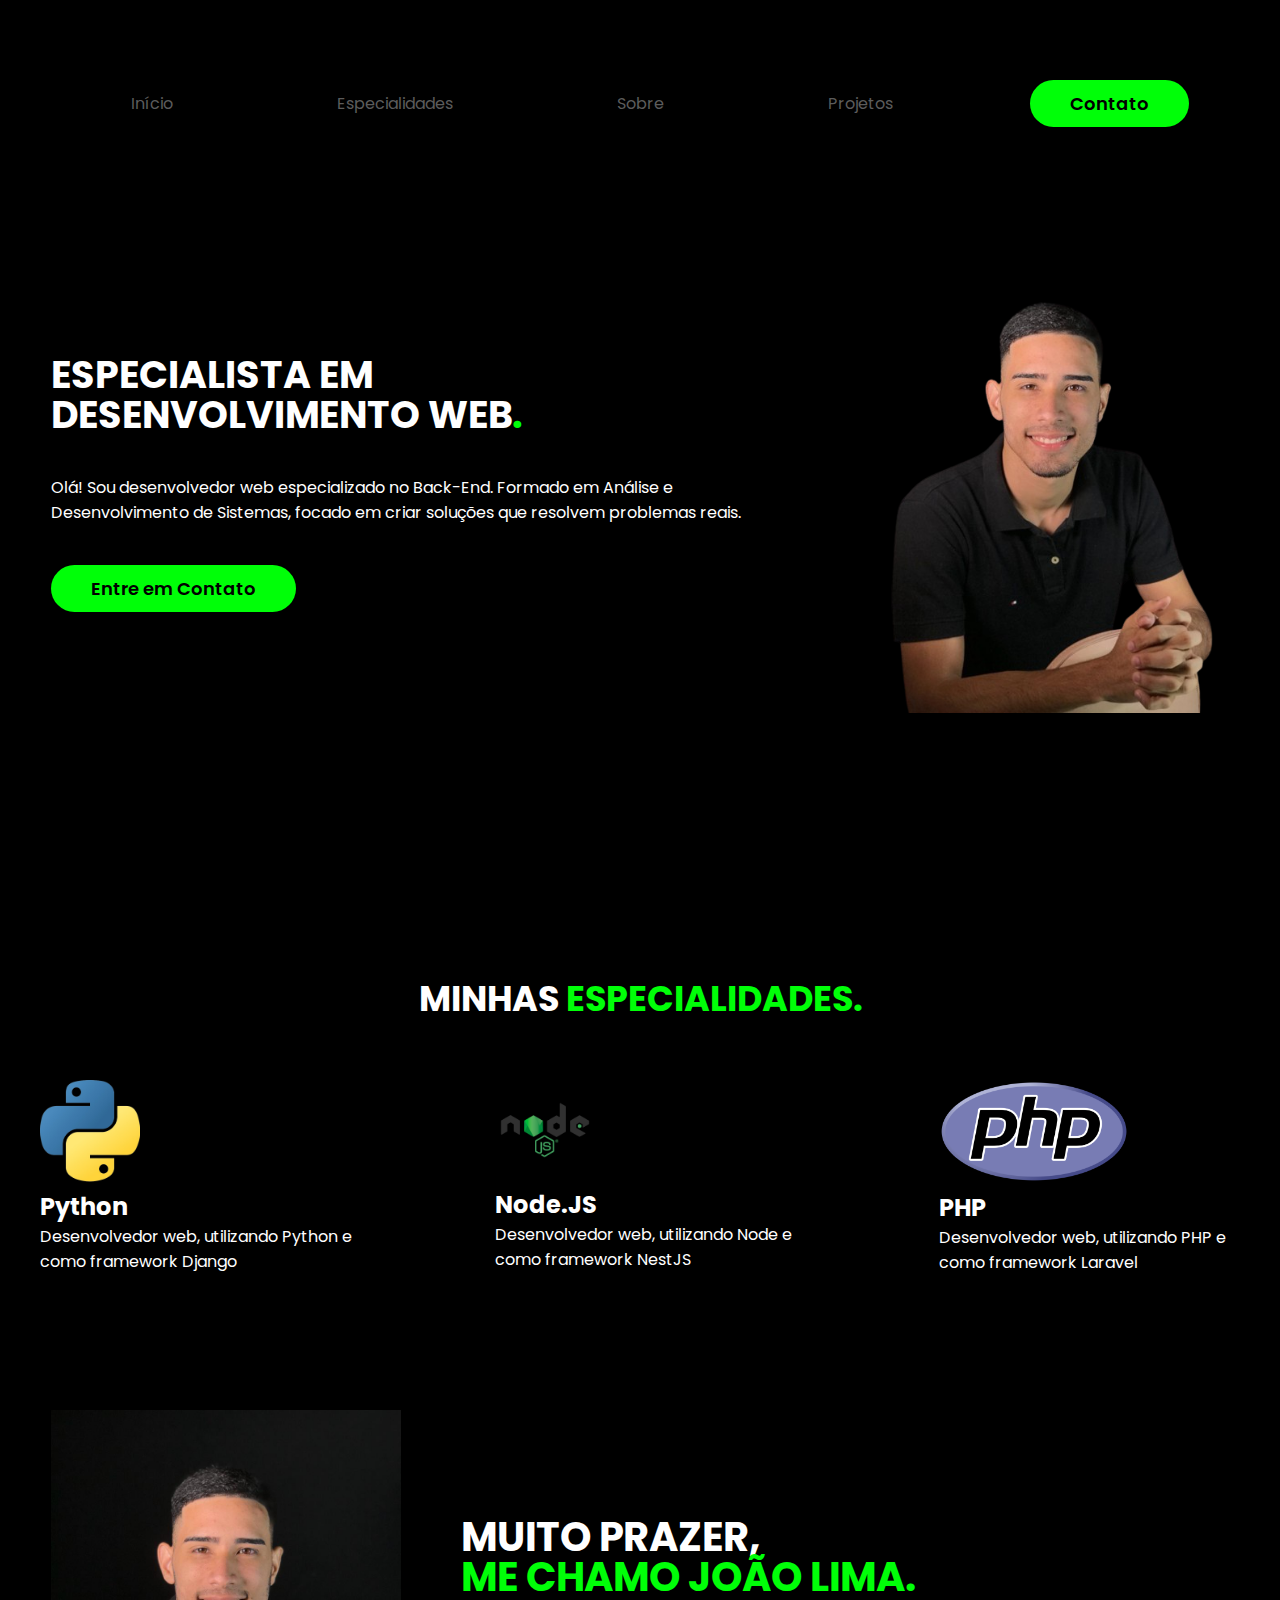
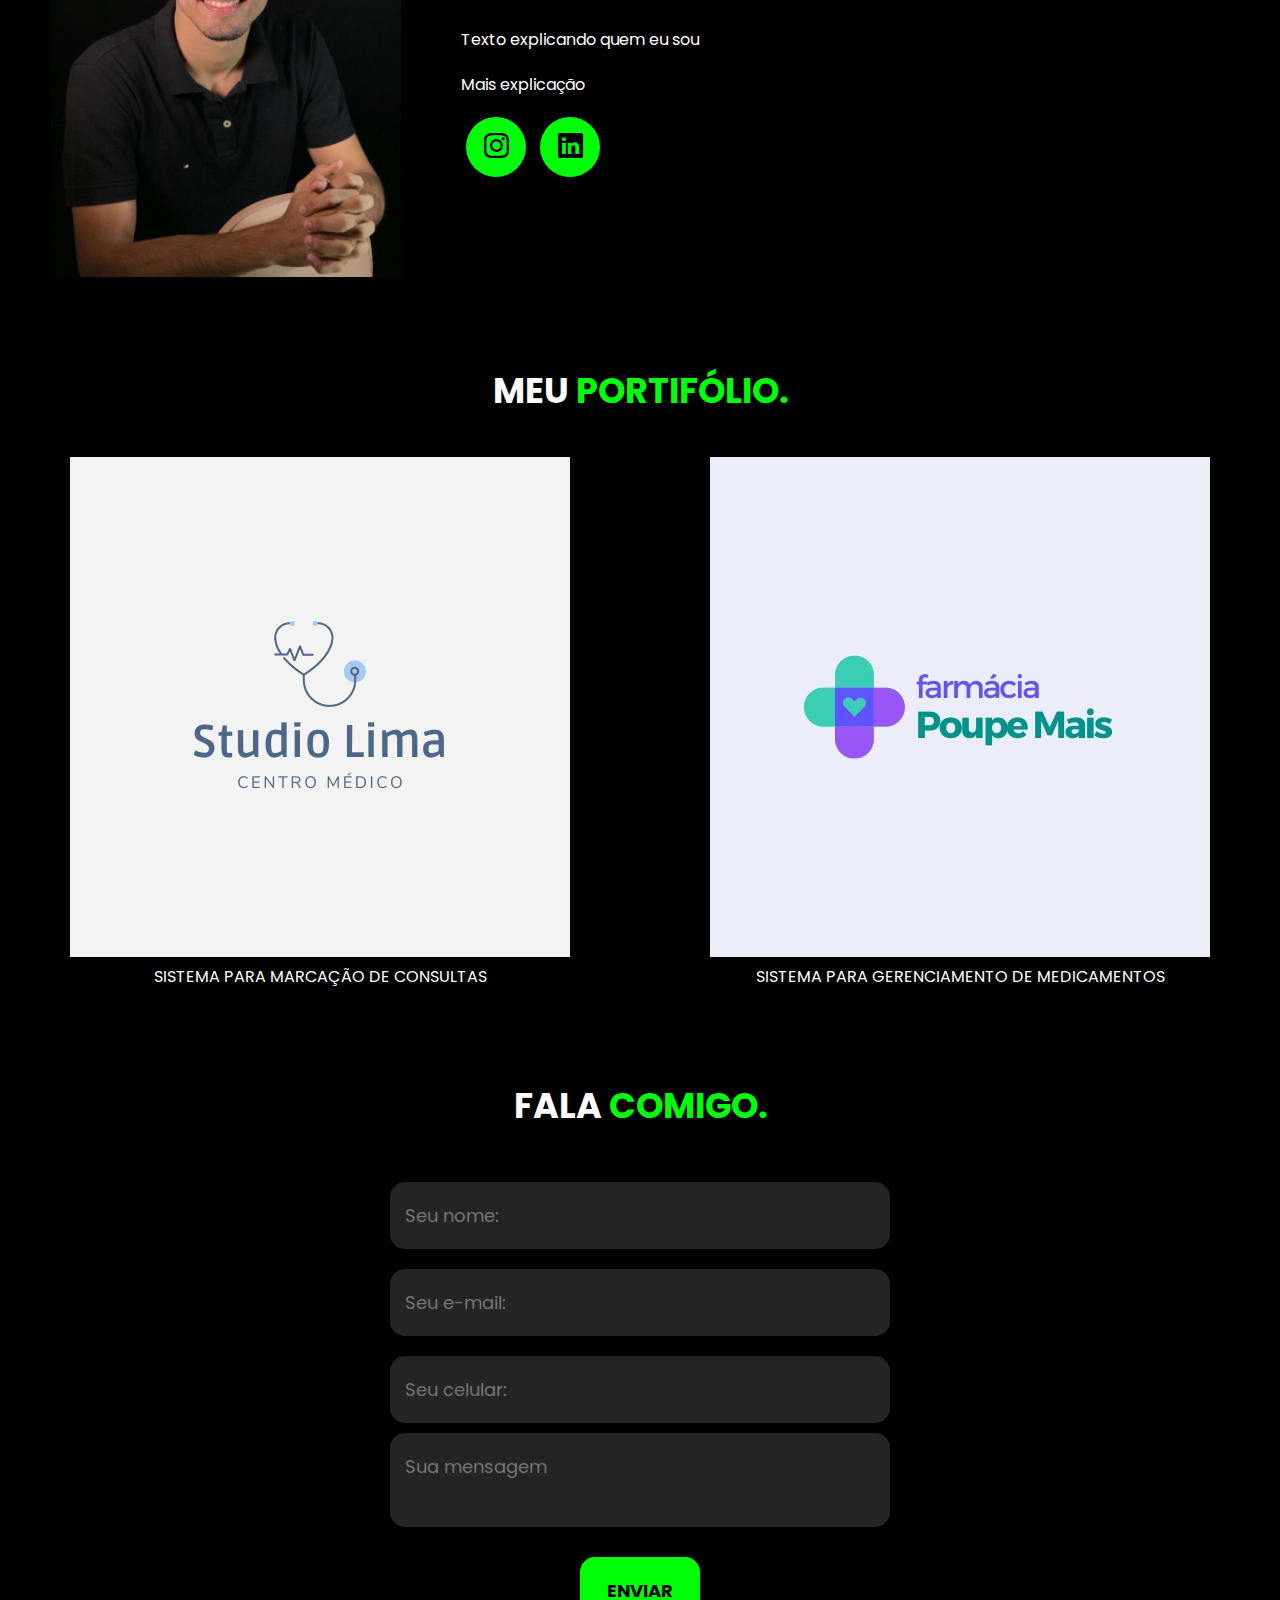
==== index.html @ d86c65b1 "Feat:navbar working" ====
<!DOCTYPE html>
<html lang="pt-br">
<head>
    <meta charset="UTF-8">
    <meta name="viewport" content="width=device-width, initial-scale=1.0">
    <link rel="preconnect" href="https://fonts.googleapis.com">
    <link rel="preconnect" href="https://fonts.gstatic.com" crossorigin>
    <link href="https://fonts.googleapis.com/css2?family=Poppins:ital,wght@0,100;0,200;0,300;0,400;0,500;0,600;0,700;0,800;0,900;1,100;1,200;1,300;1,400;1,500;1,600;1,700;1,800;1,900&display=swap" rel="stylesheet">
    <link rel="stylesheet" href="https://cdn.jsdelivr.net/npm/bootstrap-icons@1.11.3/font/bootstrap-icons.min.css">
    <link rel="stylesheet" href="style.css">
    <title>Portfólio</title>
</head>
<body>
    <header>
        <div class="interface">
            <nav class="menu-desktop">
                <ul>
                    <li><a href="#inicio">Início</a></li>
                    <li><a href="#especialidades">Especialidades</a></li>
                    <li><a href="#sobre">Sobre</a></li>
                    <li><a href="#projetos">Projetos</a></li>
                </ul>
            </nav>

            <div class="btn-contato">
                <a href="#contato">
                    <button>Contato</button>
                </a>
            </div>
        </div><!--Interface-->
    </header>

    <main>
        <section id="inicio" class="topo-do-site">
            <div class="interface">
                <div class="flex">
                    <div class="txt-topo-site">
                        <h1>ESPECIALISTA EM<br> DESENVOLVIMENTO WEB<span>.</span></h1>
                        <p>Olá! Sou desenvolvedor web especializado no Back-End.
                           Formado em Análise e Desenvolvimento de Sistemas, focado em criar soluções que resolvem problemas reais.</p>

                        <div class="btn-contato">
                            <a href="#contato">
                                <button>Entre em Contato</button>
                            </a>
                        </div>
                    </div>

                    <div class="img-topo-site">
                        <img src="images/Eu.lima.png" alt="">
                    </div>
                </div>
            </div>
        </section>

        <section id="especialidades" class="especialidades">
            <div class="interface">
                <h2 class="titulo">MINHAS <span>ESPECIALIDADES.</span></h2>
                <div class="flex">
                    <div class="especialidades-box">
                        <img src="images/py.png" alt="Python">
                        <h2>Python</h2>
                        <p>Desenvolvedor web, utilizando Python e como framework Django</p>
                    </div>
                    <div class="especialidades-box">
                        <img src="images/node.png" alt="Node">
                        <h2>Node.JS</h2>
                        <p>Desenvolvedor web, utilizando Node e como framework NestJS</p>
                    </div>
                    <div class="especialidades-box2">
                        <img src="images/php.png" alt="Python">
                        <h2>PHP</h2>
                        <p>Desenvolvedor web, utilizando PHP e como framework Laravel</p>
                    </div>
                </div>
            </div>
        </section>

        <section id="sobre" class="sobre">
            <div class="interface">
                <div class="flex">
                    <div class="img-sobre">
                        <img src="images/Eu.jpeg" alt="">
                    </div>

                    <div class="txt-sobre">
                        <h2>MUITO PRAZER, <span>ME CHAMO JOÃO LIMA.</span></h2>
                        <p>Texto explicando quem eu sou</p>
                        <p>Mais explicação </p>
                        <div class="btn-social">
                            <a href="https://www.instagram.com/jotapelima__/" target="_blank"><button><i class="bi bi-instagram"></i></button></a>
                            <a href="https://www.linkedin.com/in/joao-pedro-fontinele-lima-200ba1253/" target="_blank"><button><i class="bi bi-linkedin"></i></button></a>
                        </div>
                    </div>
                </div>
            </div>
        </section>

        <section id="projetos" class="portifolio">
            <div class="interface">
                <h2 class="titulo">MEU <span>PORTIFÓLIO.</span></h2>
                <div class="flex-container">
                    <div class="port-item">
                        <div class="img-port">
                            <a href="https://clinicalima.netlify.app" target="_blank">
                                <img src="images/clinica.png" alt="">
                            </a>
                        </div>
                        <div class="txt-port">
                            <p>SISTEMA PARA MARCAÇÃO DE CONSULTAS</p>
                        </div>
                    </div>
                    <div class="port-item">
                        <div class="img-port2">
                            <a href="https://github.com/jplima10/Teste-HotSat" target="_blank">
                                <img src="images/farmacia.jpeg" alt="">
                            </a>
                        </div>
                        <div class="txt-port">
                            <p>SISTEMA PARA GERENCIAMENTO DE MEDICAMENTOS</p>
                        </div>
                    </div>
                </div>
            </div>
        </section>

        <section id="contato" class="formulario">
            <div class="interface">
                <h2 class="titulo">FALA <span>COMIGO.</span></h2>
        
                <form action="https://formsubmit.co/8e08e026484fd8a850894fbdd96167c8"  method="POST" >
                    <label for="nome"></label>
                    <input type="text" name="nome" id="nome" placeholder="Seu nome:" required>
                    <label for="email"></label>
                    <input type="email" name="email" id="email" placeholder="Seu e-mail:" required>
                    <label for="telefone"></label>
                    <input type="text" name="telefone" id="telefone" placeholder="Seu celular:">
                    <textarea name="mensagem" id="mensagem" placeholder="Sua mensagem" required></textarea>
                    <div class="btn-enviar"><input type="submit" value="ENVIAR"></div>
                </form>
            </div>
        </section>
        
    </main>
    <script src="https://cdn.jsdelivr.net/npm/bootstrap@5.3.3/dist/js/bootstrap.bundle.min.js" integrity="sha384-YvpcrYf0tY3lHB60NNkmXc5s9fDVZLESaAA55NDzOxhy9GkcIdslK1eN7N6jIeHz" crossorigin="anonymous"></script>
</body>
</html>
---- style.css ----
/* Estilizações Gerais */
* {
    margin: 0;
    padding: 0;
    box-sizing: border-box;
    font-family: 'Poppins', sans-serif;
}

html {
    scroll-behavior: smooth;
}

body {
    background-color: #000;
    height: 100vh;
}

.interface {
    max-width: 1280px;
    margin: 0 auto;
}

.flex {
    display: flex;
}

.btn-contato button {
    padding: 10px 40px;
    font-size: 18px;
    font-weight: 600;
    background-color: #00FF08;
    border: 0;
    border-radius: 30px;
    cursor: pointer;
    transition: .2s;
}

button:hover, form .btn-enviar input:hover {
    box-shadow: 0px 0px 8px #00ff08c7;
    transform: scale(1.09);
}

.interface .logo {
    height: 20%;
}

h2.titulo {
    color: #fff;
    font-size: 35px;
    text-align: center;
}

h2.titulo span {
    color: #00FF08;
}

/* Estilo do Cabeçalho */
header {
    padding: 40px 4%;
}

header > .interface {
    display: flex;
    align-items: center;
    justify-content: space-between;
}

header a {
    color: #5c5c5c;
    text-decoration: none;
    display: inline-block;
    padding: 40px;
}

header a:hover {
    color: #fff;
    transform: scale(1.09);
    transition: .2s;
}

header nav ul {
    list-style-type: none;
}

header nav ul li {
    display: inline-block;
    padding: 0 40px;
}

/* Estilo do Topo Do Site */
section.topo-do-site {
    padding: 40px 4%;
}

section.topo-do-site .flex {
    align-items: center;
    justify-content: center;
    gap: 90px;
}

.topo-do-site h1 {
    color: #fff;
    font-size: 38px;
    line-height: 40px;
}

.topo-do-site .txt-topo-site h1 span {
    color: #00FF08;
}

.topo-do-site .txt-topo-site p {
    color: #fff;
    margin: 40px 0;
}

.topo-do-site .img-topo-site img {
    position: relative;
    width: 350px;
}

/* Estilo Das Especialidades */
section.especialidades {
    padding-top: 212px;
}

section.especialidades .flex {
    gap: 60px;
}

.especialidades .especialidades-box {
    color: #fff;
    padding: 40px;
    border-radius: 20px;
    transition: .2s;
}

.especialidades .especialidades-box:hover {
    transform: scale(1.05);
    box-shadow: 0 0 8px #ffffff78;
}

.especialidades .especialidades-box img {
    width: 100px;
}

.especialidades .especialidades-box {
    margin: 15px 0;
}

.especialidades .especialidades-box2 {
    color: #fff;
    padding: 40px;
    border-radius: 20px;
    transition: .2s;
}

.especialidades .especialidades-box2:hover {
    transform: scale(1.05);
    box-shadow: 0 0 8px #ffffff78;
}

.especialidades .especialidades-box2 img {
    width: 190px;
}

.especialidades .especialidades-box2 {
    margin: 15px 0;
}

/* Estilo do Sobre */
section.sobre {
    padding: 80px 4%;
}

section.sobre .flex {
    align-items: center;
    gap: 60px;
}

.sobre .img-sobre img {
    width: 350px;
}

.sobre .txt-sobre {
    color: #fff;
}

.sobre .txt-sobre h2 {
    font-size: 40px;
    line-height: 40px;
    margin-bottom: 30px;
}

.sobre .txt-sobre h2 span {
    color: #00FF08;
    display: block;
}

.sobre .txt-sobre p {
    margin: 20px 0;
    text-align: justify;
}

.sobre .txt-sobre .btn-social button {
    width: 60px;
    height: 60px;
    border-radius: 50%;
    border: none;
    background-color: #00FF08;
    font-size: 25px;
    cursor: pointer;
    margin: 0 5px;
    transition: .2s;
}

/* Estilo do Portfólio */
.flex-container {
    display: flex;
    flex-wrap: wrap;
    justify-content: space-between; 
}

.port-item {
    flex: 1 1 30%;
    margin: 10px;
    display: flex;
    flex-direction: column;
    align-items: center;
}

.img-port img, .img-port2 img {
    width: 100%;
    height: auto;
    margin-top: 30px;
}

.txt-port {
    margin-top: 10px;
    text-align: center;
    margin: 0;
    color: #fff;
}

/* Estilo do Formulário */
section.formulario {
    padding: 80px 4%;
}

form {
    max-width: 500px;
    margin: 0 auto;
    display: flex;
    justify-content: center;
    flex-direction: column;
    gap: 10px;
    margin-top: 40px;
}

form input, form textarea {
    width: 100%;
    background-color: #242424;
    border: 0;
    outline: 0;
    padding: 20px 15px;
    border-radius: 15px;
    color: #fff;
    font-size: 18px;
}

form textarea {
    resize: none;
}

form .btn-enviar {
    margin-top: 20px;
    text-align: center;
}

form .btn-enviar input {
    width: 120px;
    background-color: #00FF08;
    color: #000;
    font-weight: 700;
    cursor: pointer;
    transition: .2s;
}
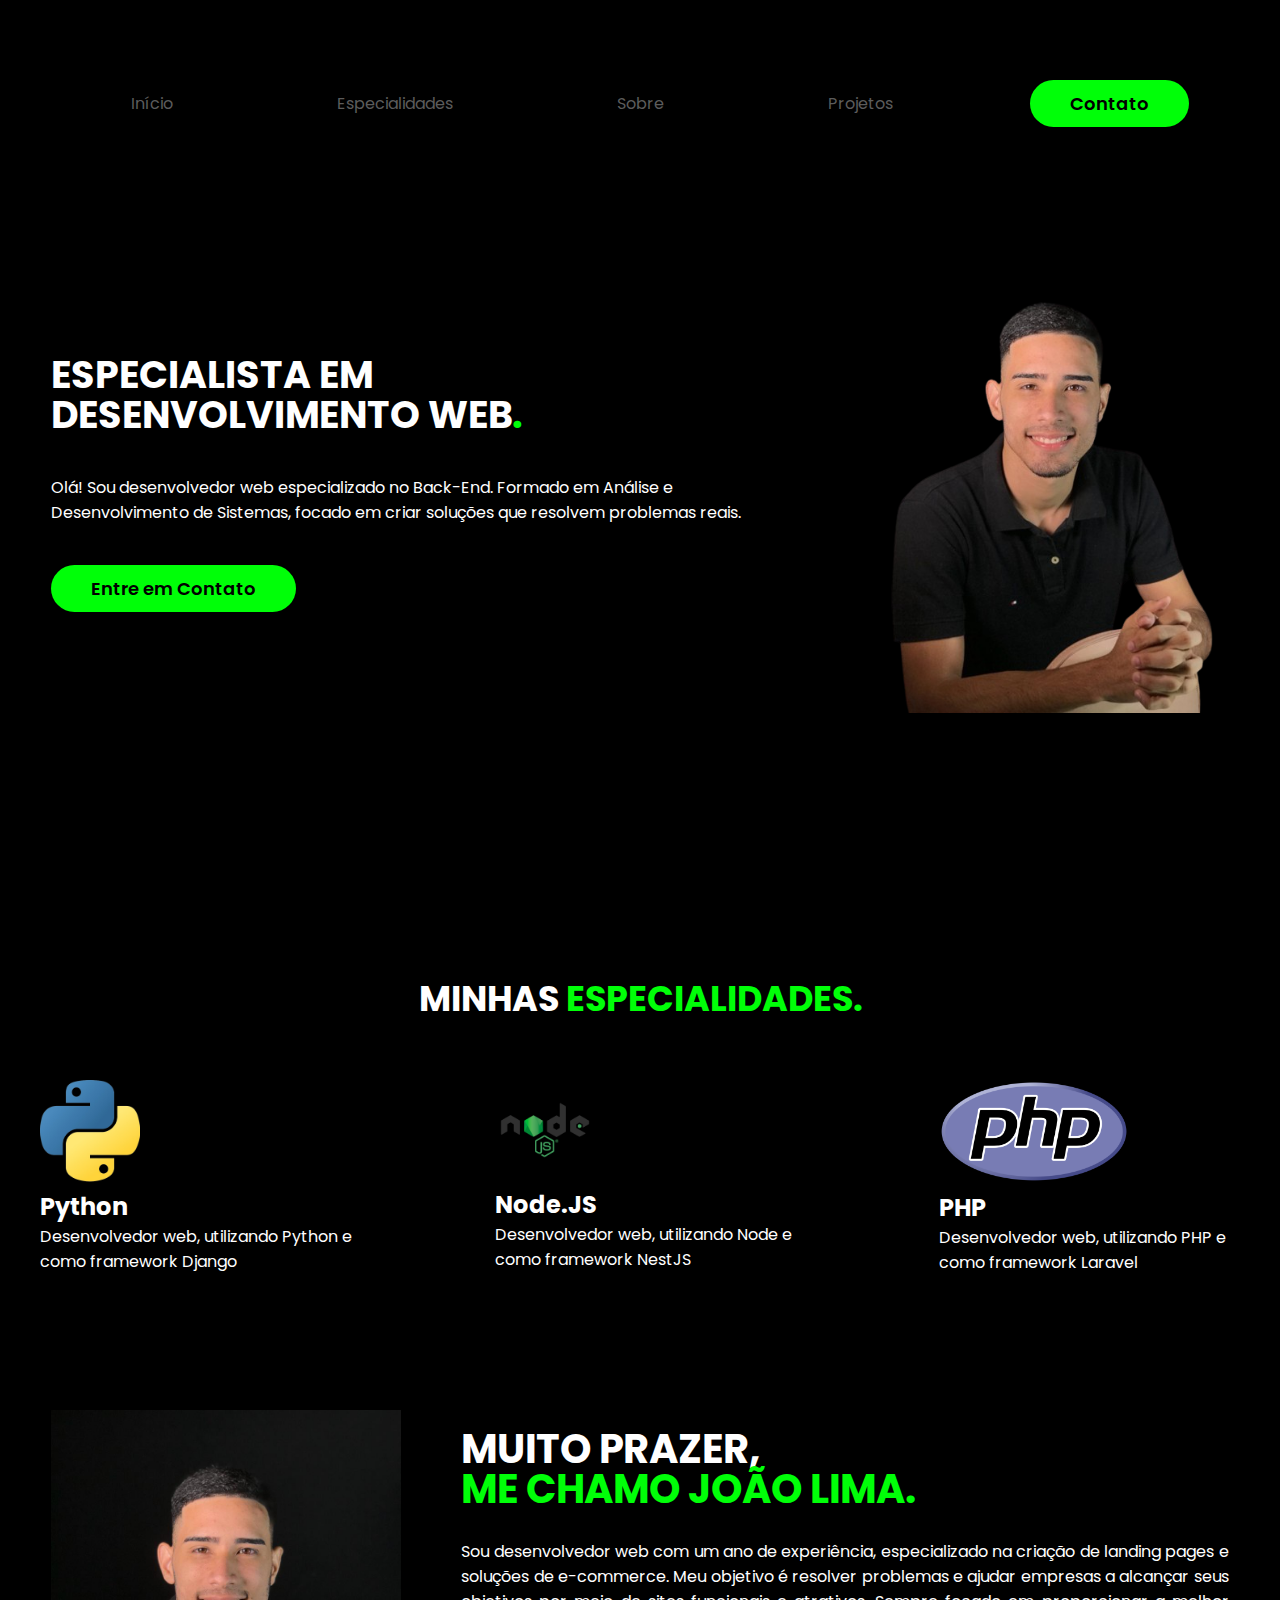
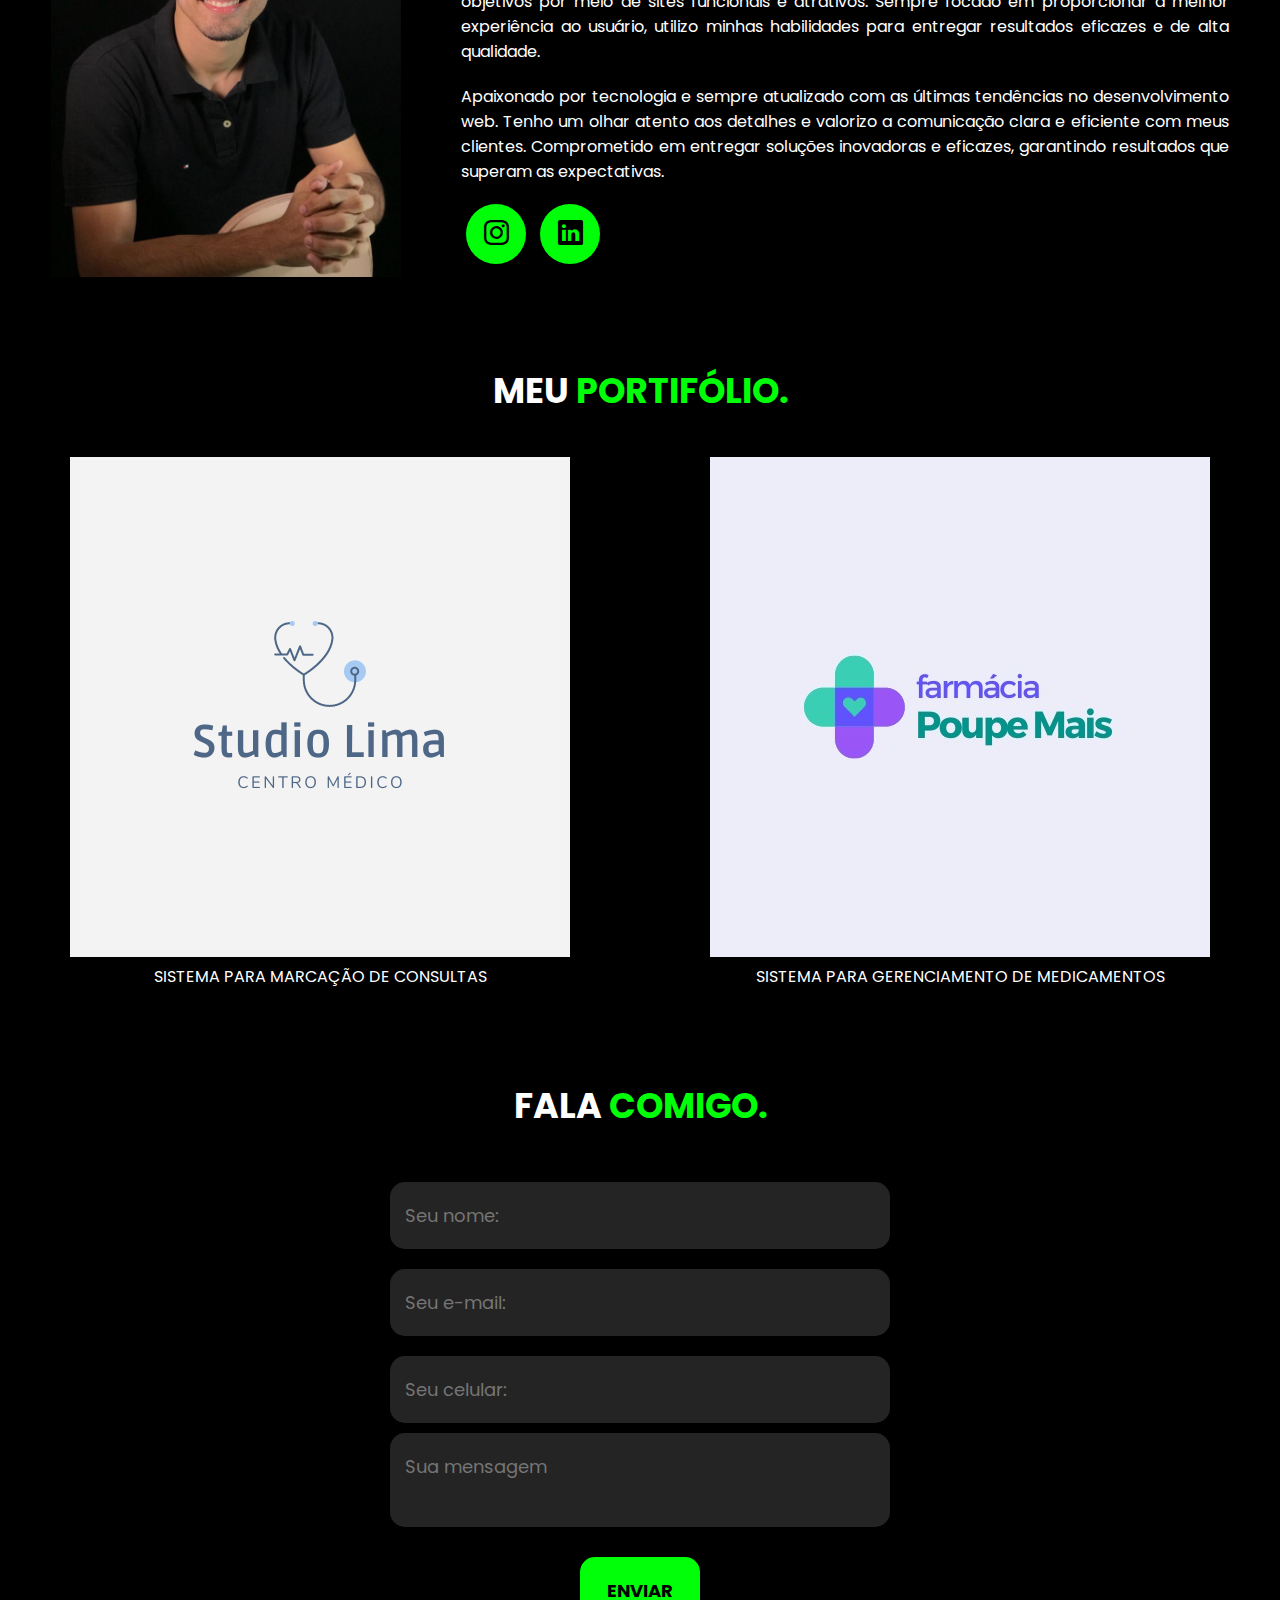
==== commit 5a606cd5: "Feat:added sobre-mim" ====
--- a/index.html
+++ b/index.html
@@ -85,8 +85,8 @@
 
                     <div class="txt-sobre">
                         <h2>MUITO PRAZER, <span>ME CHAMO JOÃO LIMA.</span></h2>
-                        <p>Texto explicando quem eu sou</p>
-                        <p>Mais explicação </p>
+                        <p>Sou desenvolvedor web com um ano de experiência, especializado na criação de landing pages e soluções de e-commerce. Meu objetivo é resolver problemas e ajudar empresas a alcançar seus objetivos por meio de sites funcionais e atrativos. Sempre focado em proporcionar a melhor experiência ao usuário, utilizo minhas habilidades para entregar resultados eficazes e de alta qualidade.</p>
+                        <p>Apaixonado por tecnologia e sempre atualizado com as últimas tendências no desenvolvimento web. Tenho um olhar atento aos detalhes e valorizo a comunicação clara e eficiente com meus clientes. Comprometido em entregar soluções inovadoras e eficazes, garantindo resultados que superam as expectativas. </p>
                         <div class="btn-social">
                             <a href="https://www.instagram.com/jotapelima__/" target="_blank"><button><i class="bi bi-instagram"></i></button></a>
                             <a href="https://www.linkedin.com/in/joao-pedro-fontinele-lima-200ba1253/" target="_blank"><button><i class="bi bi-linkedin"></i></button></a>
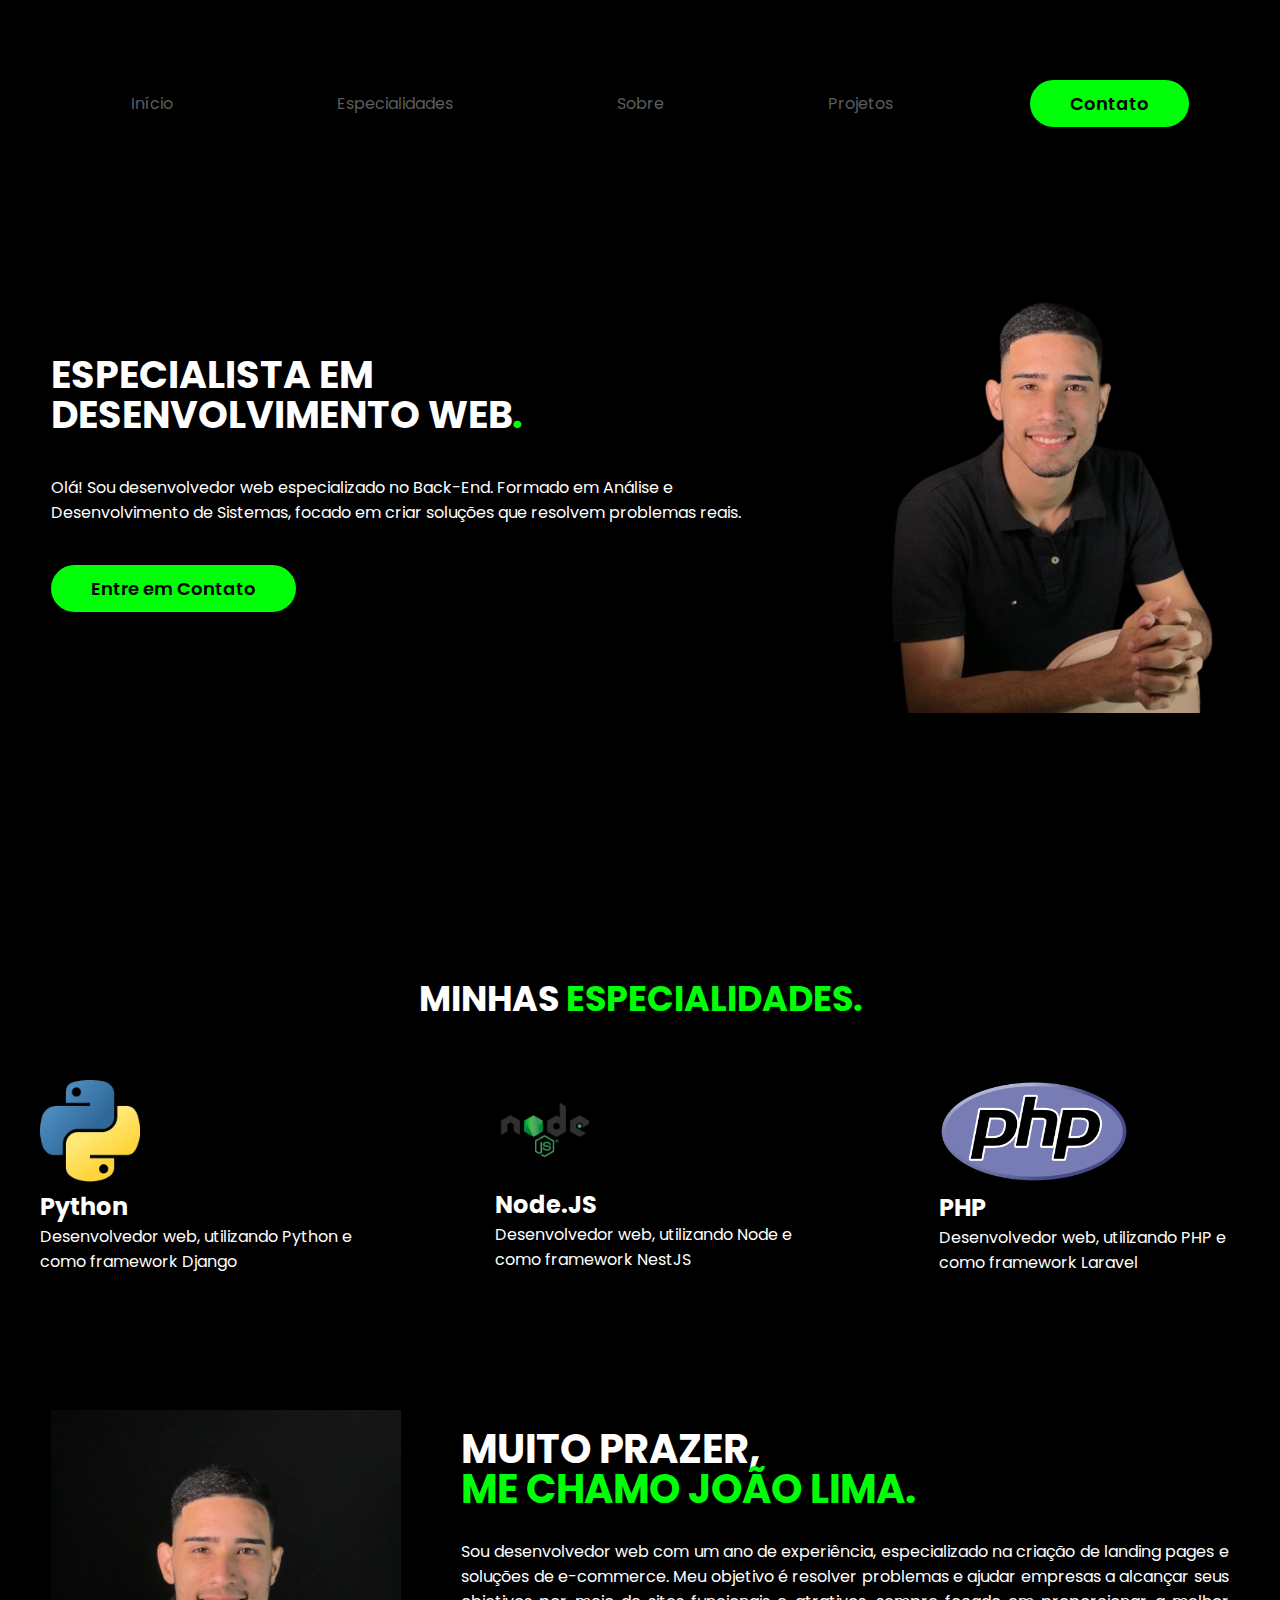
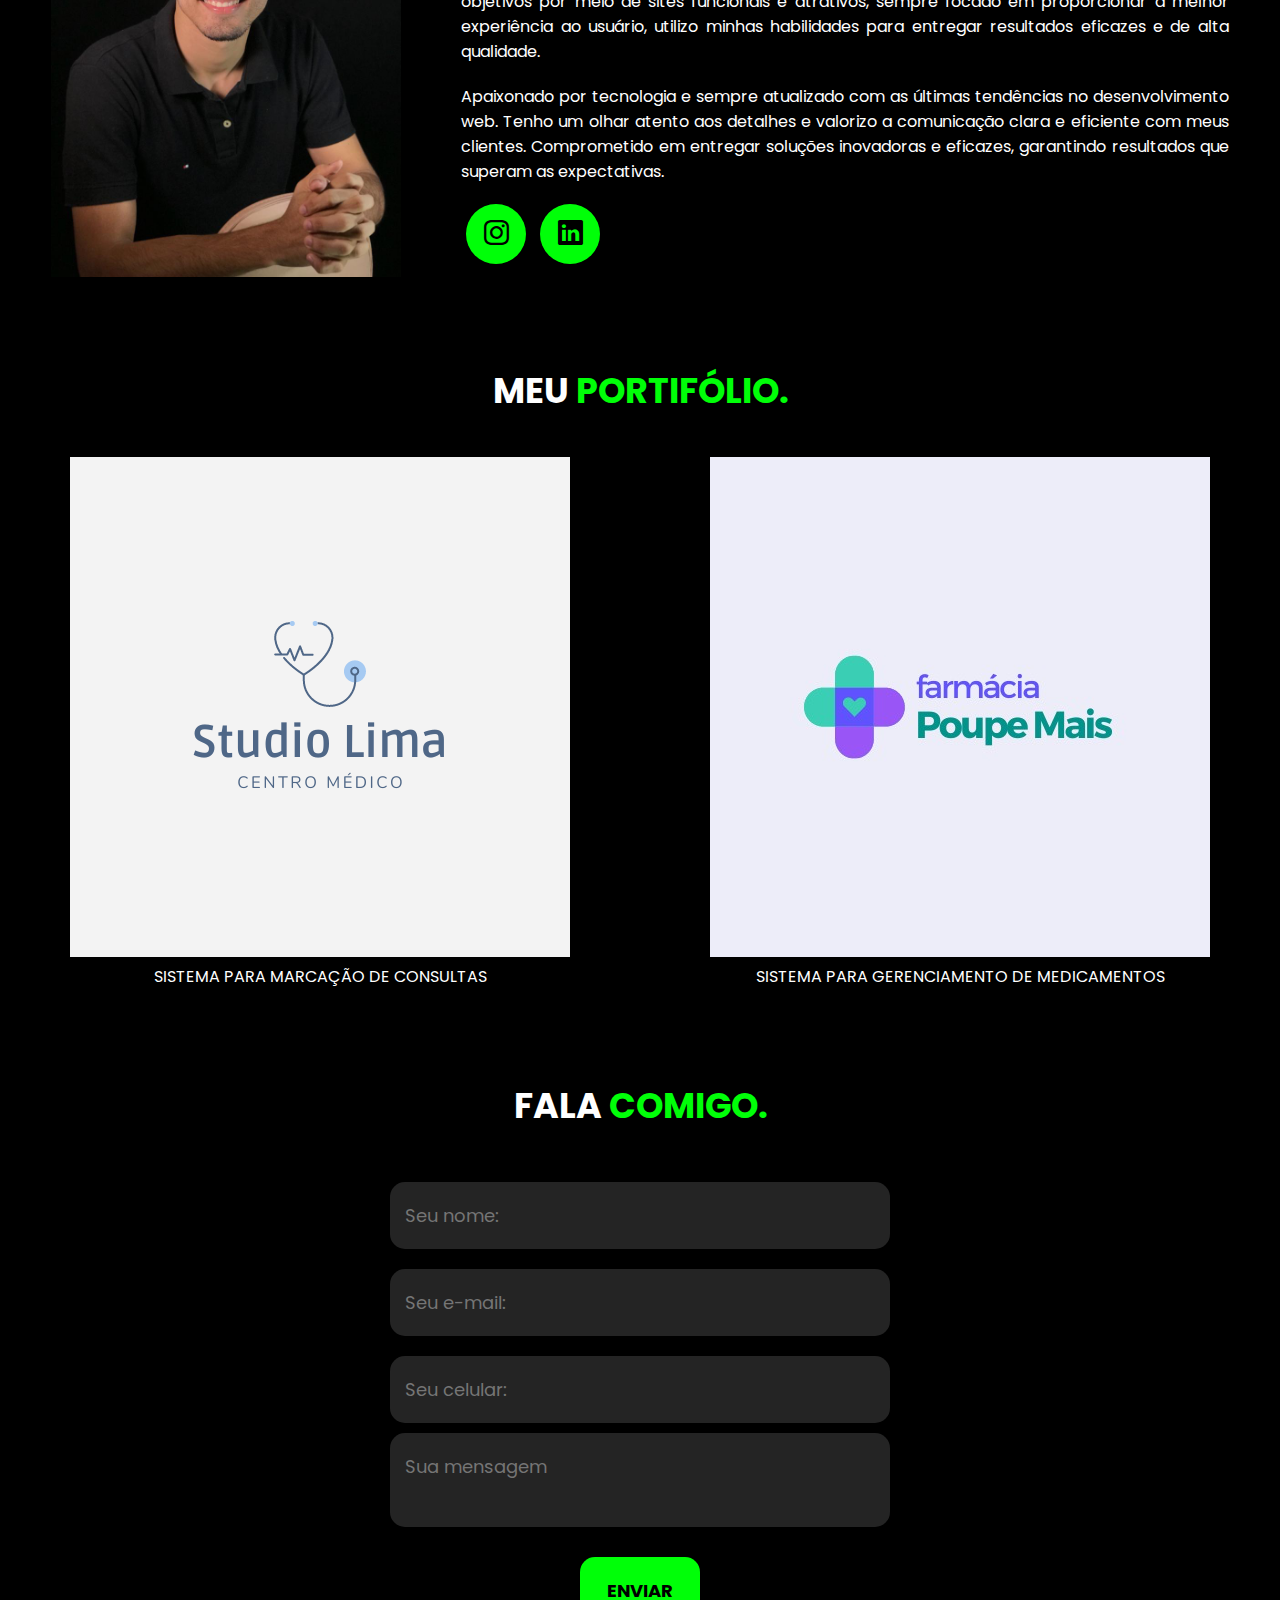
==== commit 40609135: "Feat:added email sucess" ====
--- a/index.html
+++ b/index.html
@@ -85,7 +85,7 @@
 
                     <div class="txt-sobre">
                         <h2>MUITO PRAZER, <span>ME CHAMO JOÃO LIMA.</span></h2>
-                        <p>Sou desenvolvedor web com um ano de experiência, especializado na criação de landing pages e soluções de e-commerce. Meu objetivo é resolver problemas e ajudar empresas a alcançar seus objetivos por meio de sites funcionais e atrativos. Sempre focado em proporcionar a melhor experiência ao usuário, utilizo minhas habilidades para entregar resultados eficazes e de alta qualidade.</p>
+                        <p>Sou desenvolvedor web com um ano de experiência, especializado na criação de landing pages e soluções de e-commerce. Meu objetivo é resolver problemas e ajudar empresas a alcançar seus objetivos por meio de sites funcionais e atrativos, sempre focado em proporcionar a melhor experiência ao usuário, utilizo minhas habilidades para entregar resultados eficazes e de alta qualidade.</p>
                         <p>Apaixonado por tecnologia e sempre atualizado com as últimas tendências no desenvolvimento web. Tenho um olhar atento aos detalhes e valorizo a comunicação clara e eficiente com meus clientes. Comprometido em entregar soluções inovadoras e eficazes, garantindo resultados que superam as expectativas. </p>
                         <div class="btn-social">
                             <a href="https://www.instagram.com/jotapelima__/" target="_blank"><button><i class="bi bi-instagram"></i></button></a>
@@ -129,6 +129,7 @@
                 <h2 class="titulo">FALA <span>COMIGO.</span></h2>
         
                 <form action="https://formsubmit.co/8e08e026484fd8a850894fbdd96167c8"  method="POST" >
+                    <input type="hidden" name="_next" value="http://127.0.0.1:5500/sucesso.html">
                     <label for="nome"></label>
                     <input type="text" name="nome" id="nome" placeholder="Seu nome:" required>
                     <label for="email"></label>
--- a/style.css
+++ b/style.css
@@ -85,6 +85,33 @@
 header nav ul li {
     display: inline-block;
     padding: 0 40px;
+}
+
+section.success-message {
+    display: flex;
+    flex-direction: column;
+    justify-content: center;
+    align-items: center;
+    padding: 20px 0;
+    text-align: center;
+}
+
+section.success-message h1 {
+    color: #fff;
+    font-size: 2em;
+    margin-bottom: 20px; 
+}
+
+section.success-message .voltar-index a {
+    color: #00FF08;
+    text-decoration: none;
+    font-size: 1.2em;
+    transition: color 0.2s;
+}
+
+section.success-message .voltar-index a:hover {
+    color: #fff;
+    transform: scale(1.09);
 }
 
 /* Estilo do Topo Do Site */
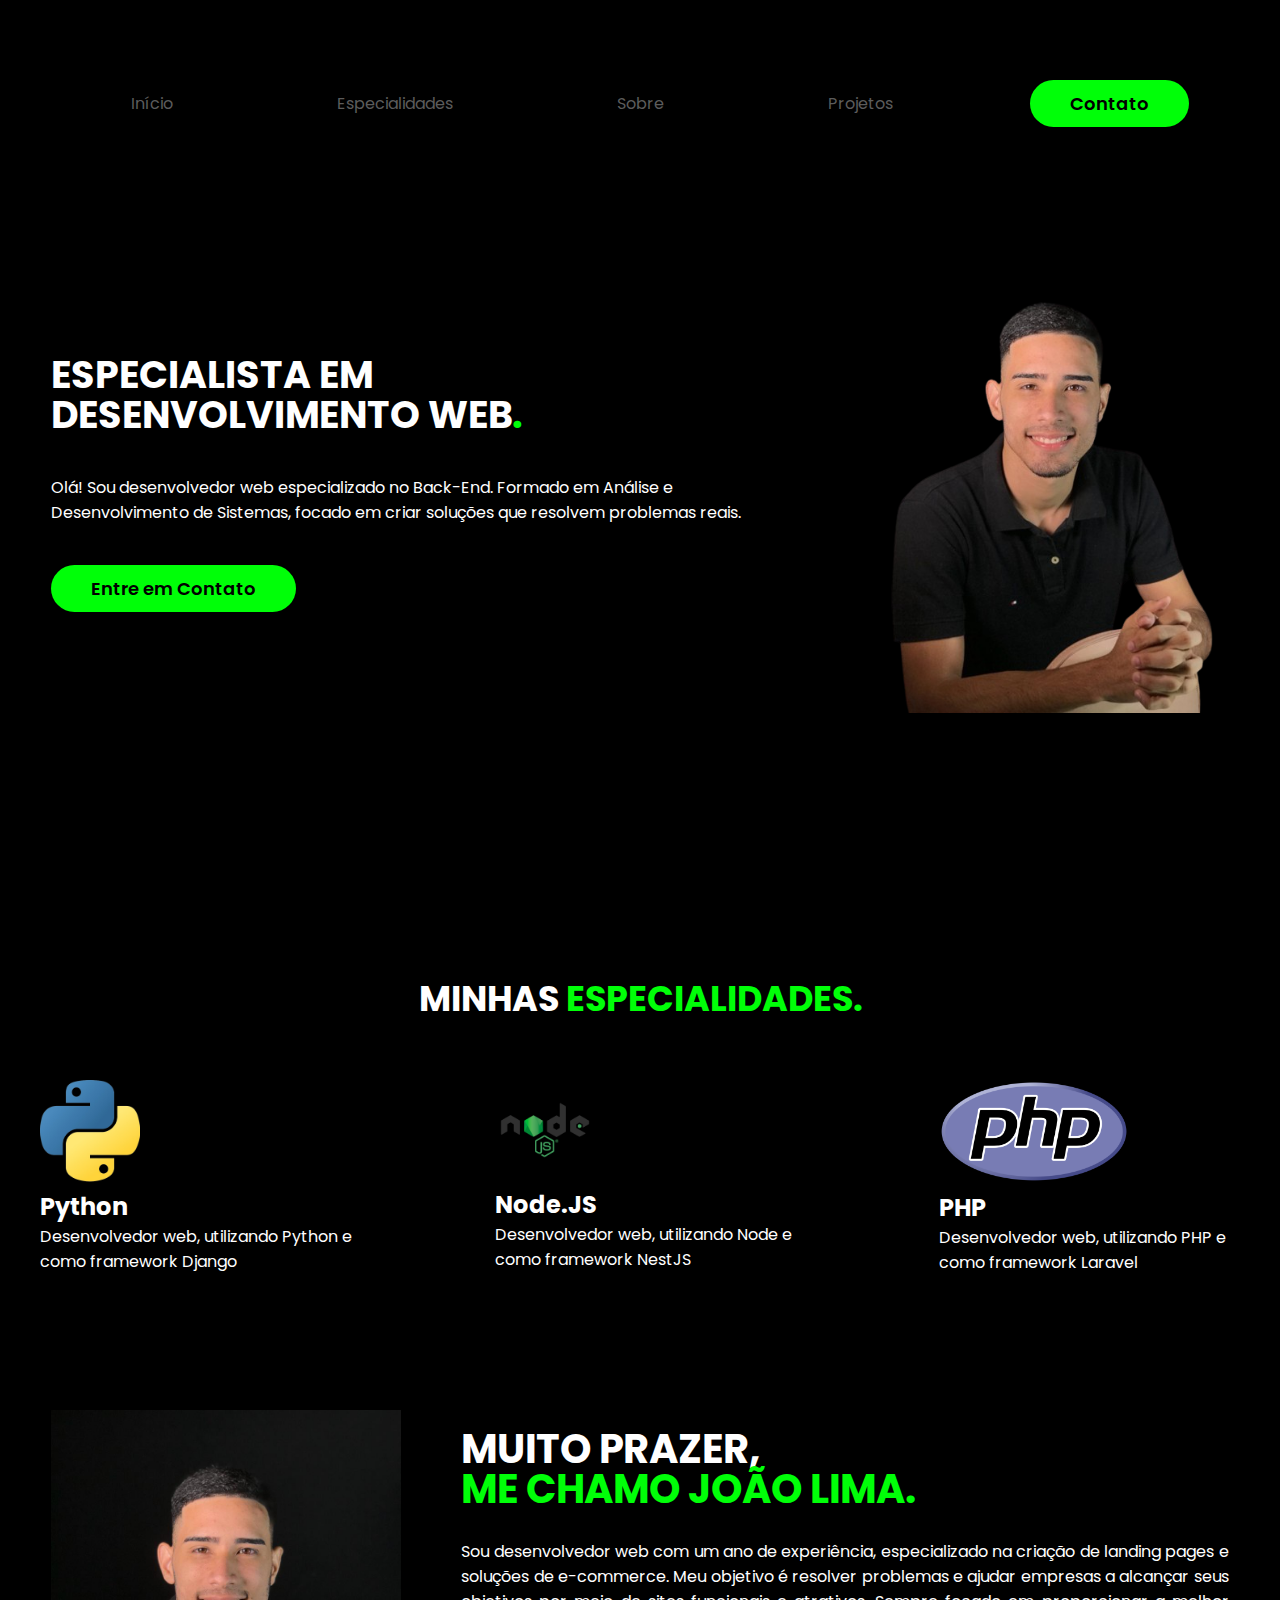
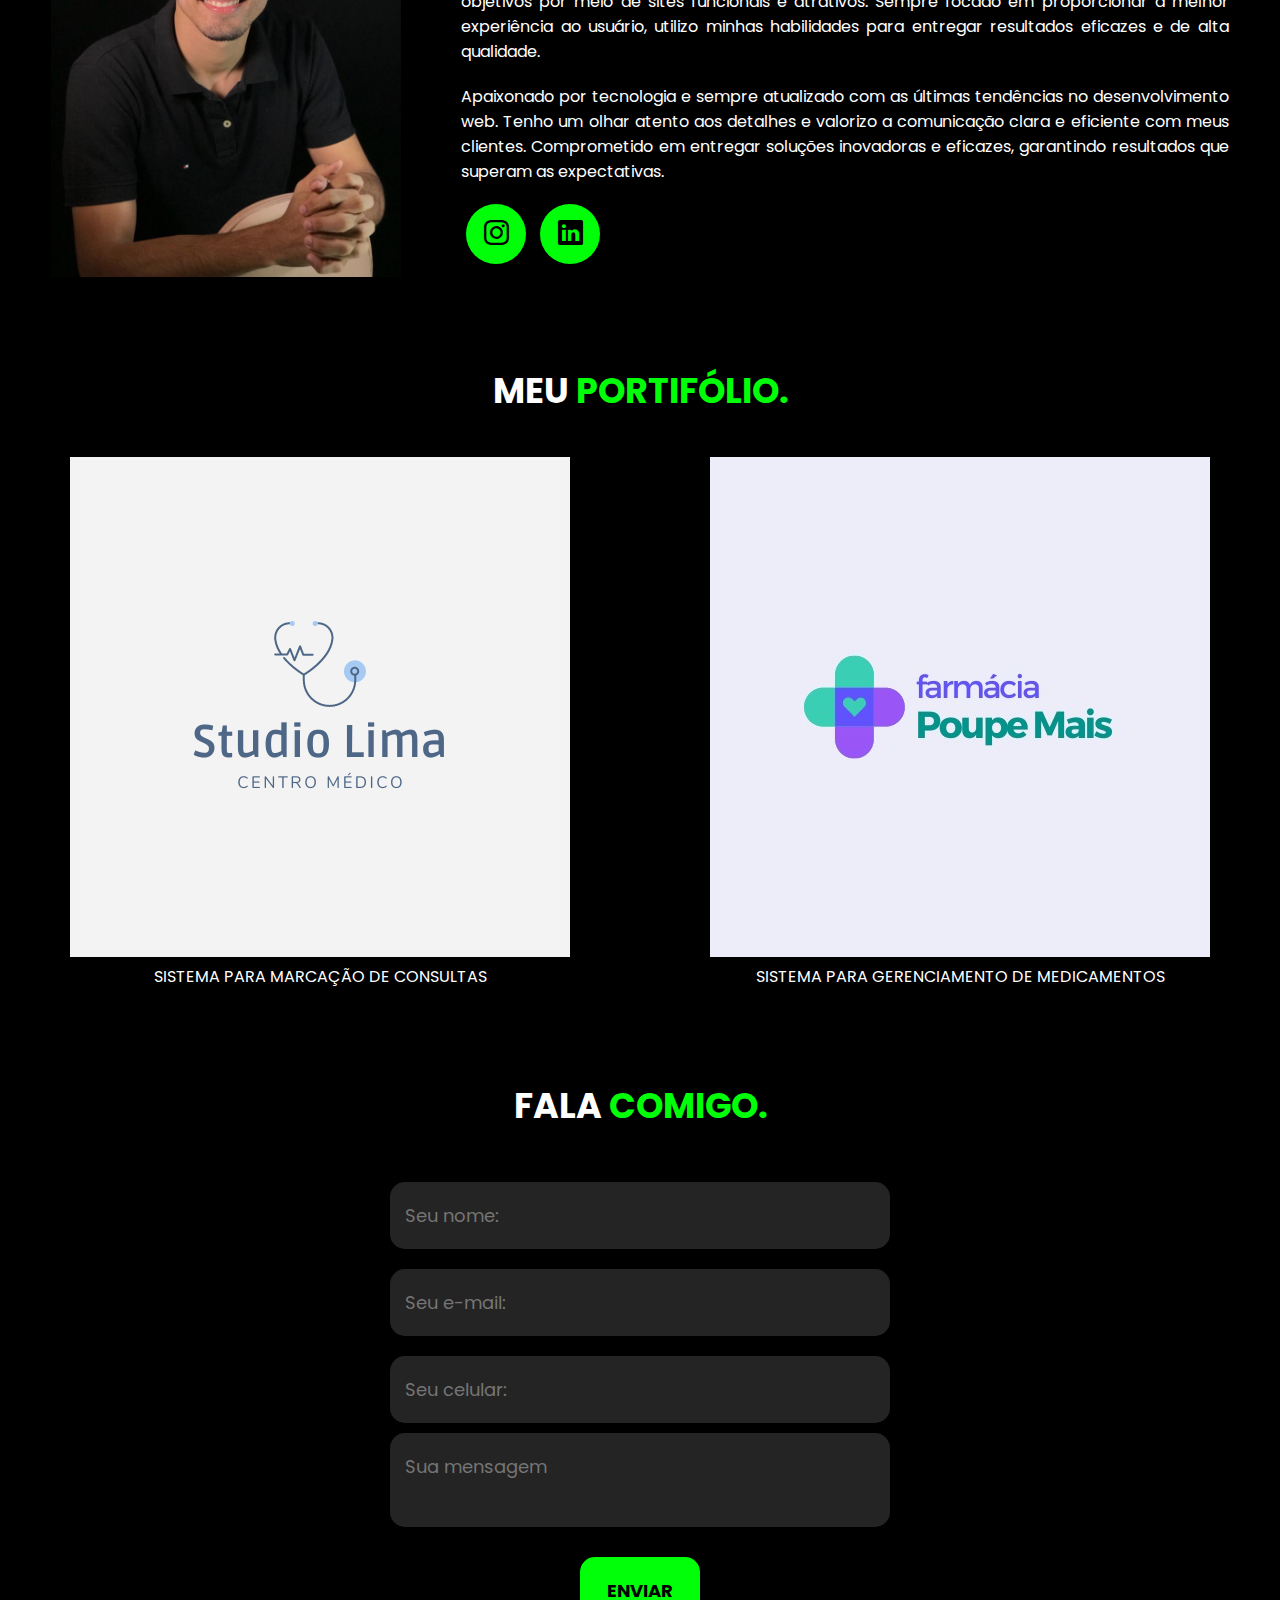
==== commit fc372784: "Feat:added email sucess" ====
--- a/index.html
+++ b/index.html
@@ -85,7 +85,7 @@
 
                     <div class="txt-sobre">
                         <h2>MUITO PRAZER, <span>ME CHAMO JOÃO LIMA.</span></h2>
-                        <p>Sou desenvolvedor web com um ano de experiência, especializado na criação de landing pages e soluções de e-commerce. Meu objetivo é resolver problemas e ajudar empresas a alcançar seus objetivos por meio de sites funcionais e atrativos, sempre focado em proporcionar a melhor experiência ao usuário, utilizo minhas habilidades para entregar resultados eficazes e de alta qualidade.</p>
+                        <p>Sou desenvolvedor web com um ano de experiência, especializado na criação de landing pages e soluções de e-commerce. Meu objetivo é resolver problemas e ajudar empresas a alcançar seus objetivos por meio de sites funcionais e atrativos. Sempre focado em proporcionar a melhor experiência ao usuário, utilizo minhas habilidades para entregar resultados eficazes e de alta qualidade.</p>
                         <p>Apaixonado por tecnologia e sempre atualizado com as últimas tendências no desenvolvimento web. Tenho um olhar atento aos detalhes e valorizo a comunicação clara e eficiente com meus clientes. Comprometido em entregar soluções inovadoras e eficazes, garantindo resultados que superam as expectativas. </p>
                         <div class="btn-social">
                             <a href="https://www.instagram.com/jotapelima__/" target="_blank"><button><i class="bi bi-instagram"></i></button></a>
@@ -128,8 +128,8 @@
             <div class="interface">
                 <h2 class="titulo">FALA <span>COMIGO.</span></h2>
         
-                <form action="https://formsubmit.co/8e08e026484fd8a850894fbdd96167c8"  method="POST" >
-                    <input type="hidden" name="_next" value="http://127.0.0.1:5500/sucesso.html">
+                <form action="https://formsubmit.co/8e08e026484fd8a850894fbdd96167c8" method="POST">
+                    <input type="hidden" name="_next" value="https://portifoliolimadev.netlify.app/sucesso.html">
                     <label for="nome"></label>
                     <input type="text" name="nome" id="nome" placeholder="Seu nome:" required>
                     <label for="email"></label>
@@ -140,7 +140,7 @@
                     <div class="btn-enviar"><input type="submit" value="ENVIAR"></div>
                 </form>
             </div>
-        </section>
+        </section>        
         
     </main>
     <script src="https://cdn.jsdelivr.net/npm/bootstrap@5.3.3/dist/js/bootstrap.bundle.min.js" integrity="sha384-YvpcrYf0tY3lHB60NNkmXc5s9fDVZLESaAA55NDzOxhy9GkcIdslK1eN7N6jIeHz" crossorigin="anonymous"></script>
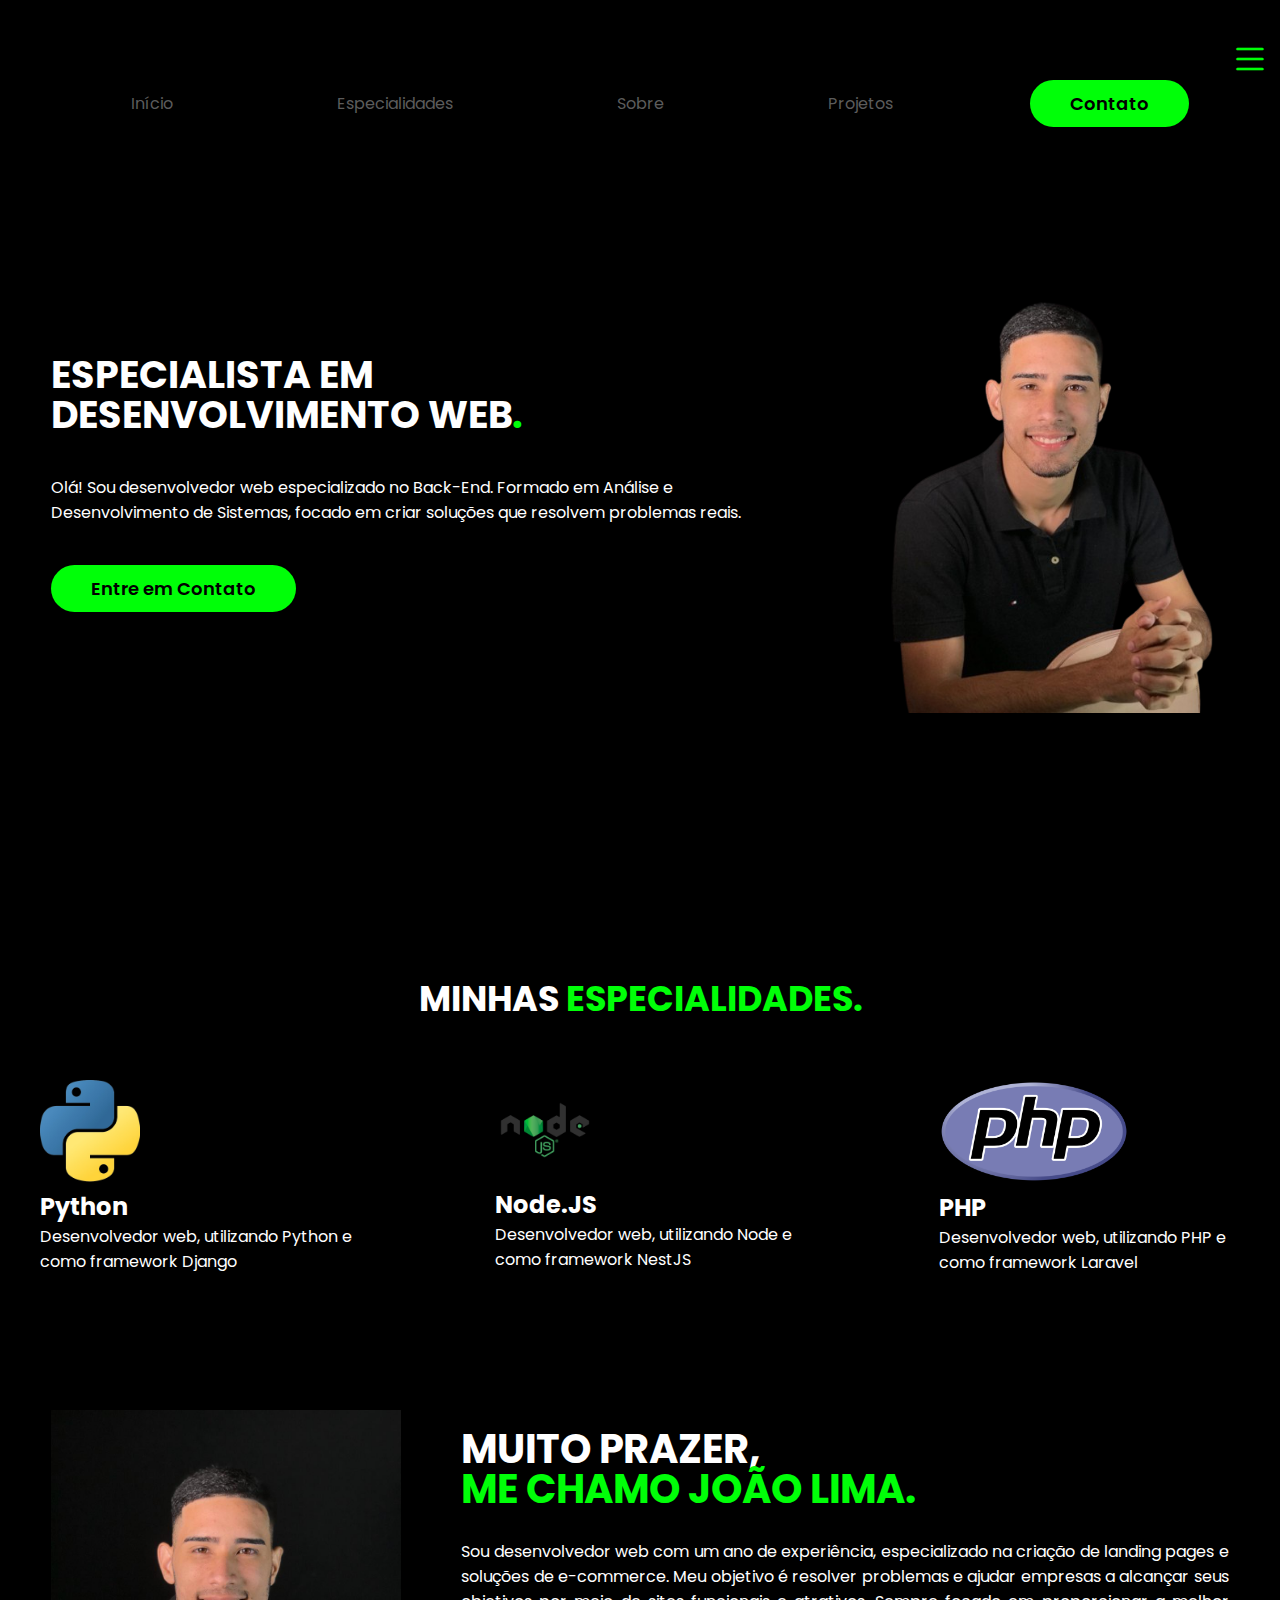
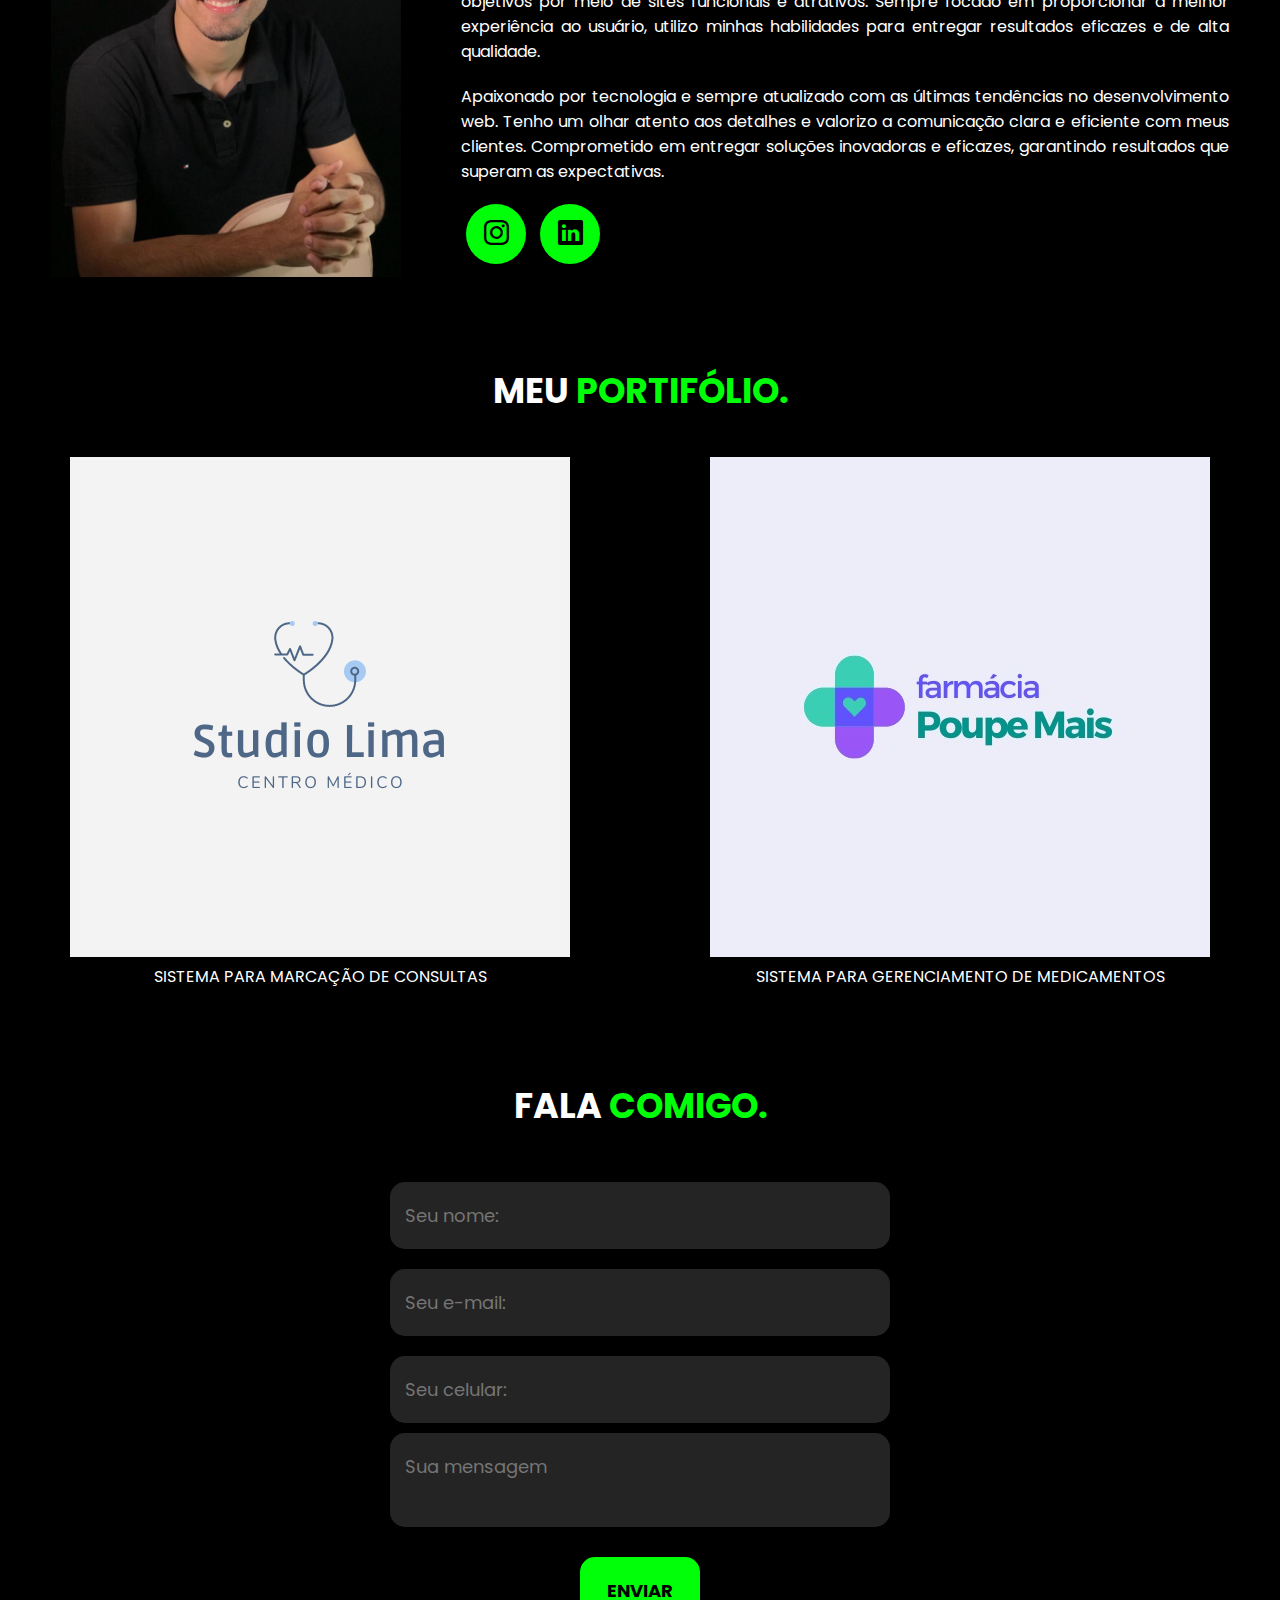
==== commit b7c9c012: "Feat:added reponsive" ====
--- a/index.html
+++ b/index.html
@@ -8,7 +8,8 @@
     <link href="https://fonts.googleapis.com/css2?family=Poppins:ital,wght@0,100;0,200;0,300;0,400;0,500;0,600;0,700;0,800;0,900;1,100;1,200;1,300;1,400;1,500;1,600;1,700;1,800;1,900&display=swap" rel="stylesheet">
     <link rel="stylesheet" href="https://cdn.jsdelivr.net/npm/bootstrap-icons@1.11.3/font/bootstrap-icons.min.css">
     <link rel="stylesheet" href="style.css">
-    <title>Portfólio</title>
+    <script src="menu.js" defer></script>
+    <title>Portfólio Lima Dev</title>
 </head>
 <body>
     <header>
@@ -27,6 +28,30 @@
                     <button>Contato</button>
                 </a>
             </div>
+
+            <div class="btn-abrir-menu" id="btn-menu">
+                <i class="bi bi-list"></i>
+            </div>
+
+            <div class="menu-mobile" id="menu-mobile">
+                <div class="btn-fechar">
+                    <i class="bi bi-x-lg"></i>
+                </div>
+
+                <nav >
+                    <ul>
+                        <li><a href="#inicio">Início</a></li>
+                        <li><a href="#especialidades">Especialidades</a></li>
+                        <li><a href="#sobre">Sobre</a></li>
+                        <li><a href="#projetos">Projetos</a></li>
+                        <li><a href="#contato">Contato</a></li>
+                    </ul>
+                </nav>
+
+            </div>
+
+            <div class="overlay-menu" id="overlay-menu"></div>
+
         </div><!--Interface-->
     </header>
 
@@ -128,8 +153,7 @@
             <div class="interface">
                 <h2 class="titulo">FALA <span>COMIGO.</span></h2>
         
-                <form action="https://formsubmit.co/8e08e026484fd8a850894fbdd96167c8" method="POST">
-                    <input type="hidden" name="_next" value="https://portifoliolimadev.netlify.app/sucesso.html">
+                <form action="https://formsubmit.co/8e08e026484fd8a850894fbdd96167c8"  method="POST" >
                     <label for="nome"></label>
                     <input type="text" name="nome" id="nome" placeholder="Seu nome:" required>
                     <label for="email"></label>
@@ -140,7 +164,7 @@
                     <div class="btn-enviar"><input type="submit" value="ENVIAR"></div>
                 </form>
             </div>
-        </section>        
+        </section>
         
     </main>
     <script src="https://cdn.jsdelivr.net/npm/bootstrap@5.3.3/dist/js/bootstrap.bundle.min.js" integrity="sha384-YvpcrYf0tY3lHB60NNkmXc5s9fDVZLESaAA55NDzOxhy9GkcIdslK1eN7N6jIeHz" crossorigin="anonymous"></script>
--- a/style.css
+++ b/style.css
@@ -35,7 +35,8 @@
     transition: .2s;
 }
 
-button:hover, form .btn-enviar input:hover {
+button:hover,
+form .btn-enviar input:hover {
     box-shadow: 0px 0px 8px #00ff08c7;
     transform: scale(1.09);
 }
@@ -59,7 +60,7 @@
     padding: 40px 4%;
 }
 
-header > .interface {
+header>.interface {
     display: flex;
     align-items: center;
     justify-content: space-between;
@@ -72,7 +73,7 @@
     padding: 40px;
 }
 
-header a:hover {
+header nav.menu-desktop a:hover {
     color: #fff;
     transform: scale(1.09);
     transition: .2s;
@@ -82,36 +83,81 @@
     list-style-type: none;
 }
 
-header nav ul li {
+header nav.menu-desktop ul li {
     display: inline-block;
     padding: 0 40px;
 }
 
-section.success-message {
-    display: flex;
-    flex-direction: column;
-    justify-content: center;
-    align-items: center;
-    padding: 20px 0;
-    text-align: center;
-}
-
-section.success-message h1 {
-    color: #fff;
-    font-size: 2em;
-    margin-bottom: 20px; 
-}
-
-section.success-message .voltar-index a {
+/* Estilo do Menu Mobile */
+.btn-abrir-menu { 
+    position: absolute;
+    right: 0; 
+    top: 20px; 
+    padding: 10px;
+}
+
+.btn-abrir-menu i {
     color: #00FF08;
-    text-decoration: none;
-    font-size: 1.2em;
-    transition: color 0.2s;
-}
-
-section.success-message .voltar-index a:hover {
-    color: #fff;
-    transform: scale(1.09);
+    font-size: 40px;
+}
+
+
+.menu-mobile {
+    background-color: #000;
+    height: 100vh;
+    position: fixed;
+    top: 0;
+    right: 0;
+    z-index: 99999;
+    width: 0%;
+    overflow: hidden;
+    transition: .5s;
+}
+
+.menu-mobile.abrir-menu {
+    width: 70%;
+}
+
+.menu-mobile.abrir-menu ~ .overlay-menu {
+    display: block;
+}
+
+.menu-mobile .btn-fechar {
+    padding: 20px 5%;
+}
+
+.menu-mobile .btn-fechar i {
+    color: #00FF08;
+    font-size: 30px;
+
+}
+
+.menu-mobile nav ul {
+    text-align: right;
+}
+
+.menu-mobile nav ul li a {
+    color: #fff;
+    font-size: 20px;
+    font-weight: 300;
+    padding: 15px 8%;
+    display: block;
+}
+
+.menu-mobile nav ul li a:hover {
+    background-color: #00FF08;
+    color: #000;
+}
+
+.overlay-menu {
+    background-color: #000000df;
+    width: 100%;
+    height: 100%;
+    position: fixed;
+    top: 0;
+    left: 0;
+    z-index: 88888;
+    display: none;
 }
 
 /* Estilo do Topo Do Site */
@@ -244,7 +290,7 @@
 .flex-container {
     display: flex;
     flex-wrap: wrap;
-    justify-content: space-between; 
+    justify-content: space-between;
 }
 
 .port-item {
@@ -283,7 +329,8 @@
     margin-top: 40px;
 }
 
-form input, form textarea {
+form input,
+form textarea {
     width: 100%;
     background-color: #242424;
     border: 0;
@@ -311,3 +358,73 @@
     cursor: pointer;
     transition: .2s;
 }
+
+
+@media screen and (max-width: 1020px) {
+
+    /* CLASSES GERAIS */
+    .flex {
+        flex-direction: column;
+    }
+
+    .topo-do-site .flex {
+        flex-direction: column-reverse;
+    }
+
+    h2.titulo {
+        font-size: 35px;
+        line-height: 30px;
+    }
+
+    /* CABEÇALHO */
+    .menu-desktop,
+    .btn-contato {
+        display: none;
+    }
+
+    /* TOPO DO SITE */
+    section.topo-do-site {
+        padding: 20px 8;
+    }
+
+    .topo-do-site h1 {
+        font-size: 30px;
+    }
+
+    .topo-do-site .img-topo-site img {
+        width: 320px;
+    }
+
+    section.topo-do-site .flex {
+        gap: 40px;
+    }
+
+    /* ESPECIALIDADES */
+    section.especialidades {
+        padding: 40px 8%;
+        padding-top: 20px;
+    }
+
+    /* SOBRE */
+    section.sobre {
+        padding: 80px 8%;
+    }
+    
+    .sobre .flex {
+        flex-direction: column-reverse;
+    }
+
+    .sobre .txt-sobre h2 {
+        font-size: 34px;
+        line-height: 35px;
+        text-align: center;
+    }
+
+    .btn-social {
+        text-align: center;
+    }
+
+    .img-sobre img {
+        width: 100%;
+    }
+}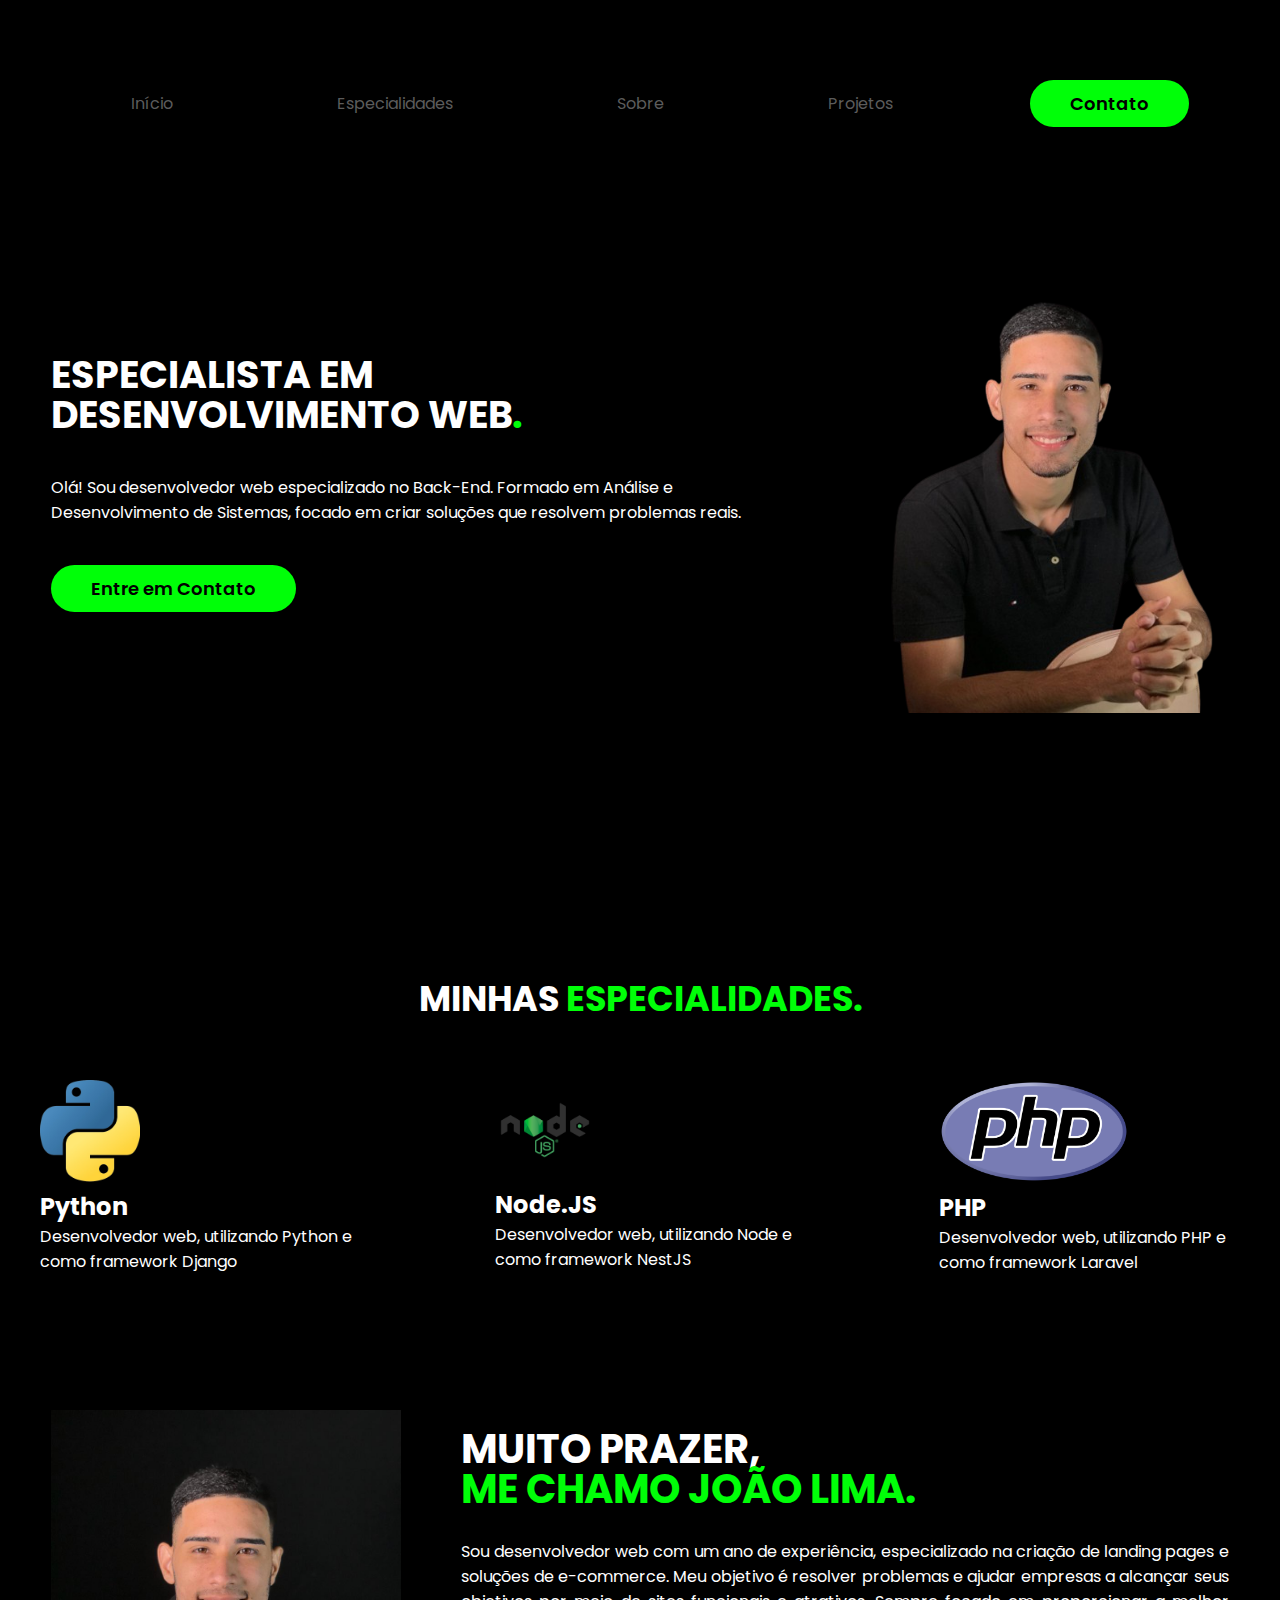
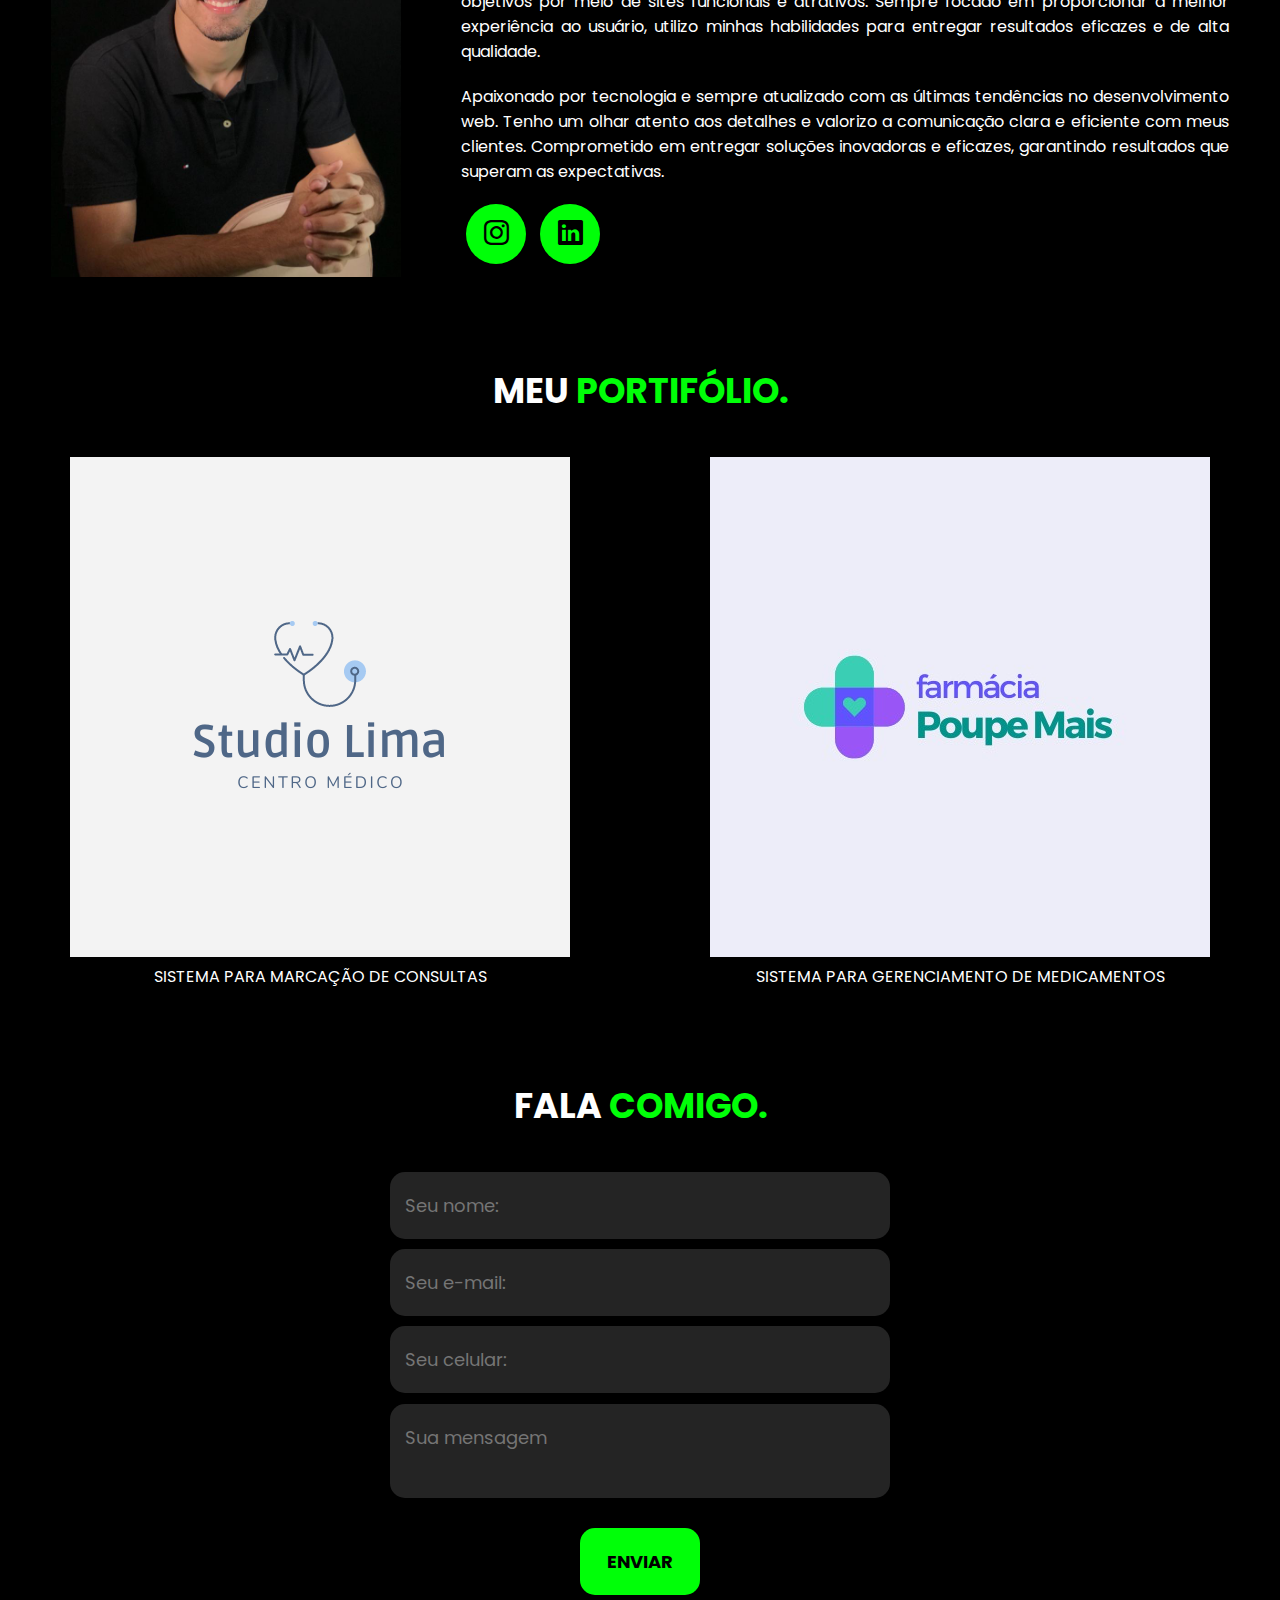
==== commit e1a785d5: "Feat:Corrigindo erros" ====
--- a/index.html
+++ b/index.html
@@ -153,18 +153,16 @@
             <div class="interface">
                 <h2 class="titulo">FALA <span>COMIGO.</span></h2>
         
-                <form action="https://formsubmit.co/8e08e026484fd8a850894fbdd96167c8"  method="POST" >
-                    <label for="nome"></label>
+                <form action="https://formsubmit.co/8e08e026484fd8a850894fbdd96167c8" method="POST">
+                    <input type="hidden" name="_next" value="https://portifoliolimadev.netlify.app/sucesso.html">
                     <input type="text" name="nome" id="nome" placeholder="Seu nome:" required>
-                    <label for="email"></label>
                     <input type="email" name="email" id="email" placeholder="Seu e-mail:" required>
-                    <label for="telefone"></label>
                     <input type="text" name="telefone" id="telefone" placeholder="Seu celular:">
                     <textarea name="mensagem" id="mensagem" placeholder="Sua mensagem" required></textarea>
                     <div class="btn-enviar"><input type="submit" value="ENVIAR"></div>
                 </form>
             </div>
-        </section>
+        </section>        
         
     </main>
     <script src="https://cdn.jsdelivr.net/npm/bootstrap@5.3.3/dist/js/bootstrap.bundle.min.js" integrity="sha384-YvpcrYf0tY3lHB60NNkmXc5s9fDVZLESaAA55NDzOxhy9GkcIdslK1eN7N6jIeHz" crossorigin="anonymous"></script>
--- a/style.css
+++ b/style.css
@@ -325,7 +325,7 @@
     display: flex;
     justify-content: center;
     flex-direction: column;
-    gap: 10px;
+    gap: 10px; /* Ajuste o gap entre todos os elementos do formulário */
     margin-top: 40px;
 }
 
@@ -343,6 +343,7 @@
 
 form textarea {
     resize: none;
+    margin-top: 1px;
 }
 
 form .btn-enviar {
@@ -359,10 +360,25 @@
     transition: .2s;
 }
 
-
-@media screen and (max-width: 1020px) {
-
-    /* CLASSES GERAIS */
+/* Estilos gerais para telas menores que 1280px */
+@media screen and (max-width: 1279px) {
+    .menu-desktop,
+    .btn-contato {
+        display: none;
+    }
+
+    .menu-mobile {
+        display: block;
+    }
+
+    .btn-abrir-menu {
+        display: block;
+    }
+
+    .menu-lateral {
+        display: none;
+    }
+
     .flex {
         flex-direction: column;
     }
@@ -376,15 +392,8 @@
         line-height: 30px;
     }
 
-    /* CABEÇALHO */
-    .menu-desktop,
-    .btn-contato {
-        display: none;
-    }
-
-    /* TOPO DO SITE */
     section.topo-do-site {
-        padding: 20px 8;
+        padding: 20px 8px;
     }
 
     .topo-do-site h1 {
@@ -399,13 +408,11 @@
         gap: 40px;
     }
 
-    /* ESPECIALIDADES */
     section.especialidades {
         padding: 40px 8%;
         padding-top: 20px;
     }
 
-    /* SOBRE */
     section.sobre {
         padding: 80px 8%;
     }
@@ -427,4 +434,50 @@
     .img-sobre img {
         width: 100%;
     }
-}+
+    .abrir-menu {
+        display: block;
+        position: fixed;
+        top: 0;
+        right: 0;
+        width: 100%;
+        height: 100%;
+        background: black;
+        z-index: 1000;
+    }
+
+    .overlay-menu.active {
+        display: block;
+        position: fixed;
+        top: 0;
+        left: 0;
+        width: 100%;
+        height: 100%;
+        background: rgba(0, 0, 0, 0.5);
+        z-index: 999;
+    }
+
+    .btn-social a {
+        color: #000;
+    }
+}
+
+/* Estilos para telas a partir de 1280px */
+@media screen and (min-width: 1280px) {
+    .menu-lateral {
+        display: block;
+    }
+
+    .menu-desktop,
+    .btn-contato {
+        display: block;
+    }
+
+    .menu-mobile {
+        display: none;
+    }
+
+    .btn-abrir-menu {
+        display: none;
+    }
+}
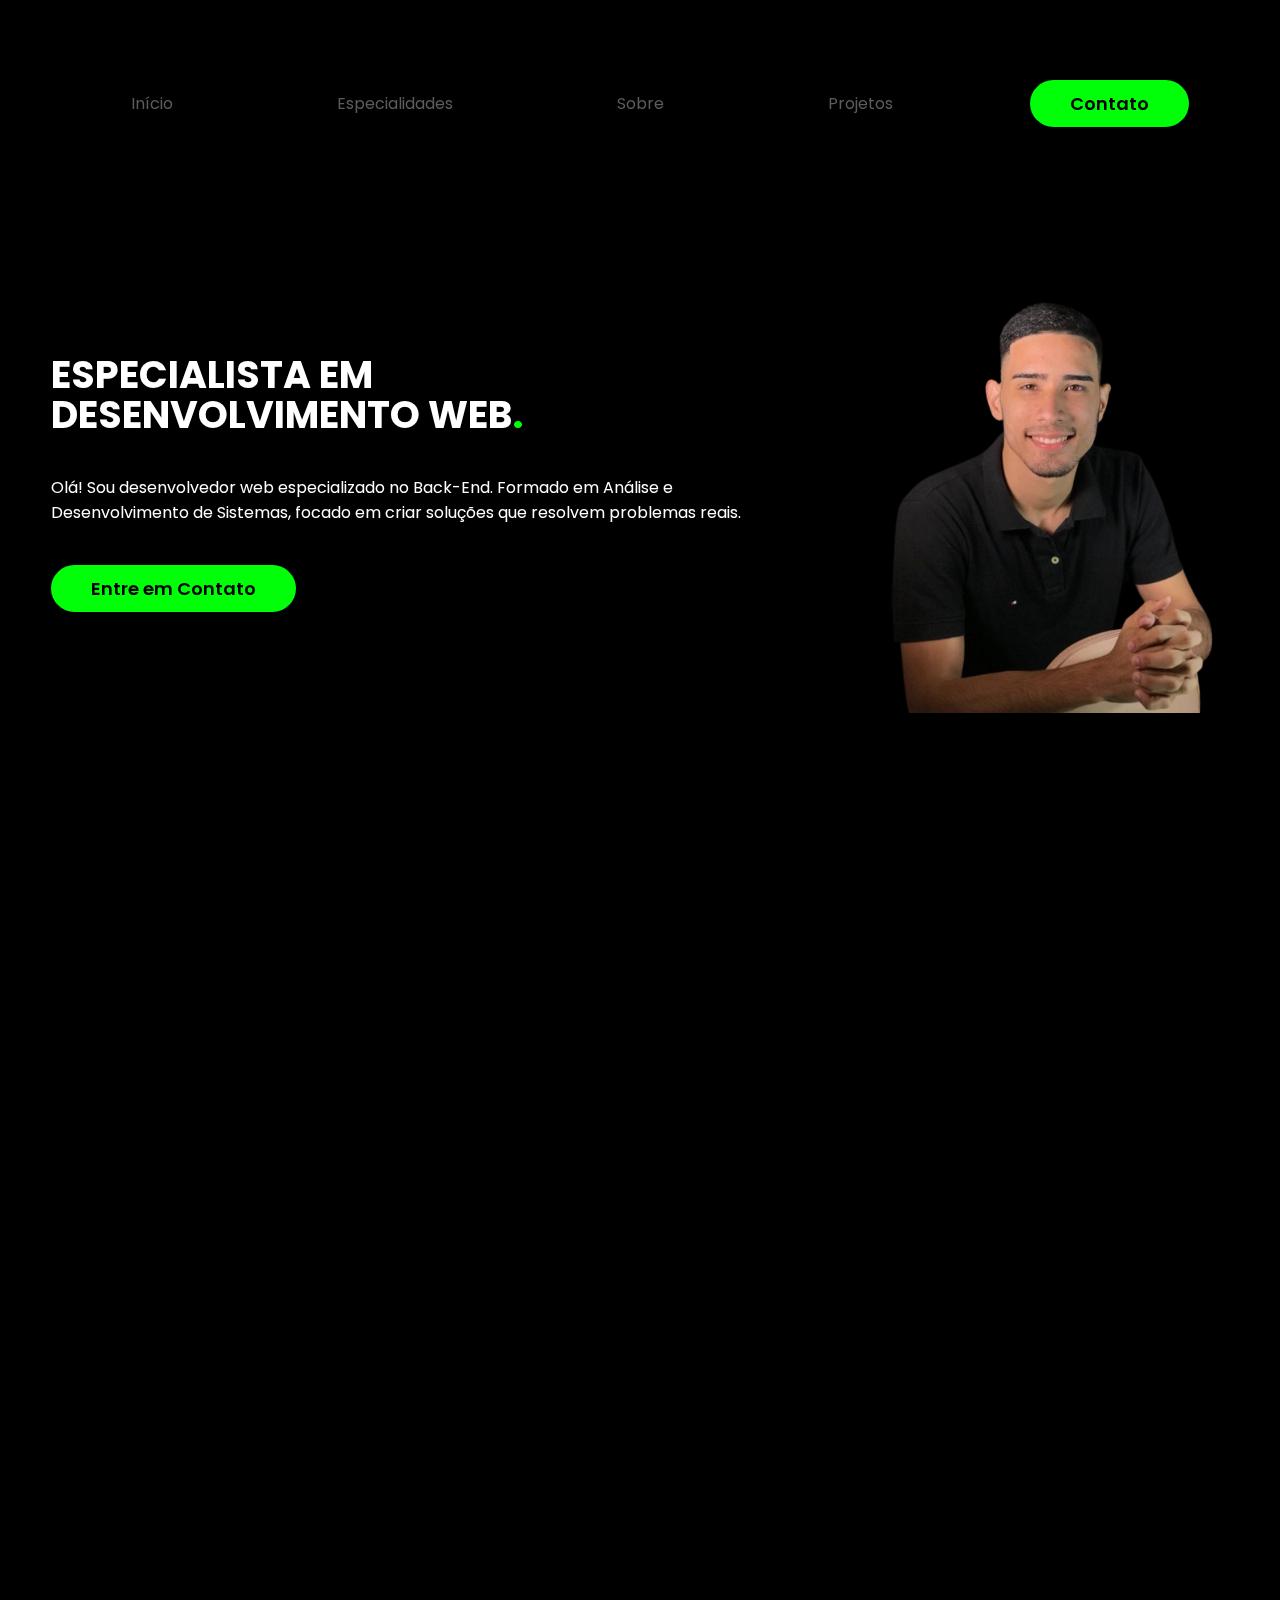
==== commit e1231646: "Scroll Reveal inserido" ====
--- a/index.html
+++ b/index.html
@@ -13,7 +13,7 @@
 </head>
 <body>
     <header>
-        <div class="interface">
+        <div class="hidden interface">
             <nav class="menu-desktop">
                 <ul>
                     <li><a href="#inicio">Início</a></li>
@@ -56,7 +56,7 @@
     </header>
 
     <main>
-        <section id="inicio" class="topo-do-site">
+        <section id="inicio" class="hidden topo-do-site">
             <div class="interface">
                 <div class="flex">
                     <div class="txt-topo-site">
@@ -80,8 +80,8 @@
 
         <section id="especialidades" class="especialidades">
             <div class="interface">
-                <h2 class="titulo">MINHAS <span>ESPECIALIDADES.</span></h2>
-                <div class="flex">
+                <h2 class="hidden titulo">MINHAS <span>ESPECIALIDADES.</span></h2>
+                <div class="hidden flex">
                     <div class="especialidades-box">
                         <img src="images/py.png" alt="Python">
                         <h2>Python</h2>
@@ -101,7 +101,7 @@
             </div>
         </section>
 
-        <section id="sobre" class="sobre">
+        <section id="sobre" class="hidden sobre">
             <div class="interface">
                 <div class="flex">
                     <div class="img-sobre">
@@ -121,7 +121,7 @@
             </div>
         </section>
 
-        <section id="projetos" class="portifolio">
+        <section id="projetos" class="hidden portifolio">
             <div class="interface">
                 <h2 class="titulo">MEU <span>PORTIFÓLIO.</span></h2>
                 <div class="flex-container">
@@ -149,7 +149,7 @@
             </div>
         </section>
 
-        <section id="contato" class="formulario">
+        <section id="contato" class="hidden formulario">
             <div class="interface">
                 <h2 class="titulo">FALA <span>COMIGO.</span></h2>
         
--- a/style.css
+++ b/style.css
@@ -325,7 +325,7 @@
     display: flex;
     justify-content: center;
     flex-direction: column;
-    gap: 10px; /* Ajuste o gap entre todos os elementos do formulário */
+    gap: 10px; 
     margin-top: 40px;
 }
 
@@ -359,6 +359,47 @@
     cursor: pointer;
     transition: .2s;
 }
+
+/*  Estilo página sucesso */ 
+section.success-message {
+    display: flex;
+    justify-content: center;
+    align-items: center;
+    flex-direction: column;
+    gap: 20px;
+}
+
+section.success-message h1{
+    display: flex;
+    justify-content: center;
+    align-items: center;
+    color: white
+}
+
+section.success-message a {
+    text-decoration: none;
+    color: #00FF08;
+}
+
+section.success-message span {
+    color: #00FF08;
+}
+
+/*  Scroll Reveal */
+.hidden {
+    opacity: 0;
+    filter: blur(15px);
+    transform: translateY(30%);
+    transition: all 1s;
+}
+
+.show {
+    opacity: 1;
+    transition: all 2s;
+    transform: translateY(0);
+    filter: blur(0);
+}
+
 
 /* Estilos gerais para telas menores que 1280px */
 @media screen and (max-width: 1279px) {
